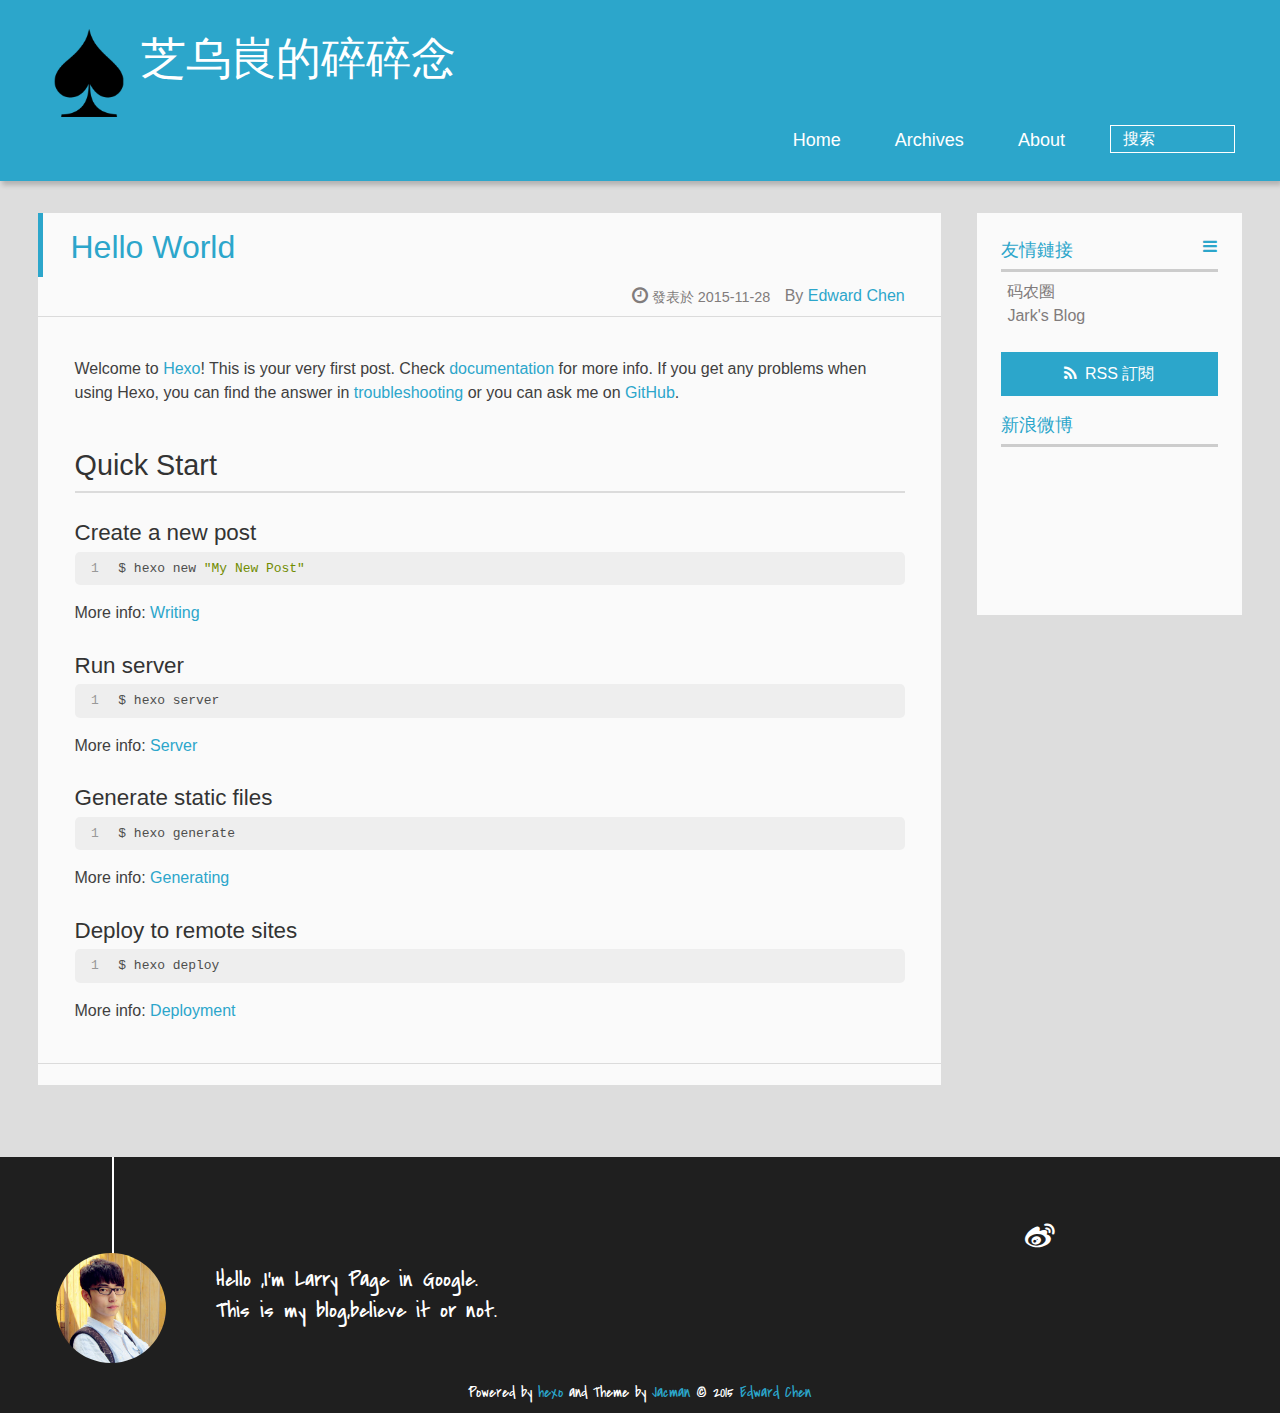
==== index.html @ 327e7e18 "Site updated: 2015-11-28 17:40:04" ====
<!DOCTYPE HTML>
<html >
<head>
  <meta charset="UTF-8">
  
    <title>芝乌峎的碎碎念</title>
    <meta name="viewport" content="width=device-width, initial-scale=1,user-scalable=no">
    
    <meta name="author" content="Edward Chen">
    

    
    <meta name="description">
<meta property="og:type" content="website">
<meta property="og:title" content="芝乌峎的碎碎念">
<meta property="og:url" content="http://yoyokko.com/index.html">
<meta property="og:site_name" content="芝乌峎的碎碎念">
<meta property="og:description">
<meta name="twitter:card" content="summary">
<meta name="twitter:title" content="芝乌峎的碎碎念">
<meta name="twitter:description">

    
    <link rel="alternative" href="/atom.xml" title="芝乌峎的碎碎念" type="application/atom+xml">
    
    
    <link rel="icon" href="/img/favicon.ico">
    
    
    <link rel="apple-touch-icon" href="/img/jacman.jpg">
    <link rel="apple-touch-icon-precomposed" href="/img/jacman.jpg">
    
    <link rel="stylesheet" href="/css/style.css" type="text/css">
</head>

  <body>
    <header>
      
<div>
		
			<div id="imglogo">
				<a href="/"><img src="/img/logo.png" alt="芝乌峎的碎碎念" title="芝乌峎的碎碎念"/></a>
			</div>
			
			<div id="textlogo">
				<h1 class="site-name"><a href="/" title="芝乌峎的碎碎念">芝乌峎的碎碎念</a></h1>
				<h2 class="blog-motto"></h2>
			</div>
			<div class="navbar"><a class="navbutton navmobile" href="#" title="菜單">
			</a></div>
			<nav class="animated">
				<ul>
					<ul>
					 
						<li><a href="/">Home</a></li>
					
						<li><a href="/archives">Archives</a></li>
					
						<li><a href="/about">About</a></li>
					
					<li>
 					
					<form class="search" action="//google.com/search" method="get" accept-charset="utf-8">
						<label>Search</label>
						<input type="search" id="search" name="q" autocomplete="off" maxlength="20" placeholder="搜索" />
						<input type="hidden" name="q" value="site:yoyokko.com">
					</form>
					
					</li>
				</ul>
			</nav>			
</div>
    </header>
    <div id="container">
      <div id="main">

   
    
    <article class="post-expand post" itemprop="articleBody"> 
        <header class="article-info clearfix">
  <h1 itemprop="name">
    
      <a href="/2015/11/28/hello-world/" title="Hello World" itemprop="url">Hello World</a>
  </h1>
  <p class="article-author">By
       
		<a href="/about" title="Edward Chen" target="_blank" itemprop="author">Edward Chen</a>
		
  <p class="article-time">
    <time datetime="2015-11-28T09:28:46.000Z" itemprop="datePublished"> 發表於 2015-11-28</time>
    
  </p>
</header>
    <div class="article-content">
        
        <p>Welcome to <a href="http://hexo.io/" target="_blank" rel="external">Hexo</a>! This is your very first post. Check <a href="http://hexo.io/docs/" target="_blank" rel="external">documentation</a> for more info. If you get any problems when using Hexo, you can find the answer in <a href="http://hexo.io/docs/troubleshooting.html" target="_blank" rel="external">troubleshooting</a> or you can ask me on <a href="https://github.com/hexojs/hexo/issues" target="_blank" rel="external">GitHub</a>.</p>
<h2 id="Quick_Start">Quick Start</h2><h3 id="Create_a_new_post">Create a new post</h3><figure class="highlight bash"><table><tr><td class="gutter"><pre><span class="line">1</span><br></pre></td><td class="code"><pre><span class="line">$ hexo new <span class="string">"My New Post"</span></span><br></pre></td></tr></table></figure>
<p>More info: <a href="http://hexo.io/docs/writing.html" target="_blank" rel="external">Writing</a></p>
<h3 id="Run_server">Run server</h3><figure class="highlight bash"><table><tr><td class="gutter"><pre><span class="line">1</span><br></pre></td><td class="code"><pre><span class="line">$ hexo server</span><br></pre></td></tr></table></figure>
<p>More info: <a href="http://hexo.io/docs/server.html" target="_blank" rel="external">Server</a></p>
<h3 id="Generate_static_files">Generate static files</h3><figure class="highlight bash"><table><tr><td class="gutter"><pre><span class="line">1</span><br></pre></td><td class="code"><pre><span class="line">$ hexo generate</span><br></pre></td></tr></table></figure>
<p>More info: <a href="http://hexo.io/docs/generating.html" target="_blank" rel="external">Generating</a></p>
<h3 id="Deploy_to_remote_sites">Deploy to remote sites</h3><figure class="highlight bash"><table><tr><td class="gutter"><pre><span class="line">1</span><br></pre></td><td class="code"><pre><span class="line">$ hexo deploy</span><br></pre></td></tr></table></figure>
<p>More info: <a href="http://hexo.io/docs/deployment.html" target="_blank" rel="external">Deployment</a></p>

        
        
        <p class="article-more-link">
          
       </p>
    </div>
    <footer class="article-footer clearfix">
<div class="article-catetags">


</div>




<div class="comments-count">
	
</div>

</footer>


    </article>







</div>
      <div class="openaside"><a class="navbutton" href="#" title="顯示側邊欄"></a></div>

<div id="asidepart">
<div class="closeaside"><a class="closebutton" href="#" title="隱藏側邊欄"></a></div>
<aside class="clearfix">

  


  

  

  <div class="linkslist">
  <p class="asidetitle">友情鏈接</p>
    <ul>
        
          <li>
            
            	<a href="https://coderq.com" target="_blank" title="一个面向程序员交流分享的新一代社区">码农圈</a>
            
          </li>
        
          <li>
            
            	<a href="http://wuchong.me" target="_blank" title="Jark&#39;s Blog">Jark&#39;s Blog</a>
            
          </li>
        
    </ul>
</div>

  


  <div class="rsspart">
	<a href="/atom.xml" target="_blank" title="rss">RSS 訂閱</a>
</div>

  <div class="weiboshow">
  <p class="asidetitle">新浪微博</p>
    <iframe width="100%" height="119" class="share_self"  frameborder="0" scrolling="no" src="http://widget.weibo.com/weiboshow/index.php?language=&width=0&height=119&fansRow=2&ptype=1&speed=0&skin=9&isTitle=1&noborder=1&isWeibo=0&isFans=0&uid=null&verifier=b3593ceb&dpc=1"></iframe>
</div>


</aside>
</div>
    </div>
    <footer><div id="footer" >
	
	<div class="line">
		<span></span>
		<div class="author"></div>
	</div>
	
	
	<section class="info">
		<p> Hello ,I&#39;m Larry Page in Google. <br/>
			This is my blog,believe it or not.</p>
	</section>
	 
	<div class="social-font" class="clearfix">
		
		<a href="http://weibo.com/2176287895" target="_blank" class="icon-weibo" title="微博"></a>
		
		
		
		
		
		
		
		
		
		
	</div>
			
		

		<p class="copyright">
		Powered by <a href="http://hexo.io" target="_blank" title="hexo">hexo</a> and Theme by <a href="https://github.com/wuchong/jacman" target="_blank" title="Jacman">Jacman</a> © 2015 
		
		<a href="/about" target="_blank" title="Edward Chen">Edward Chen</a>
		
		
		</p>
</div>
</footer>
    <script src="/js/jquery-2.0.3.min.js"></script>
<script src="/js/jquery.imagesloaded.min.js"></script>
<script src="/js/gallery.js"></script>
<script src="/js/jquery.qrcode-0.12.0.min.js"></script>

<script type="text/javascript">
$(document).ready(function(){ 
  $('.navbar').click(function(){
    $('header nav').toggleClass('shownav');
  });
  var myWidth = 0;
  function getSize(){
    if( typeof( window.innerWidth ) == 'number' ) {
      myWidth = window.innerWidth;
    } else if( document.documentElement && document.documentElement.clientWidth) {
      myWidth = document.documentElement.clientWidth;
    };
  };
  var m = $('#main'),
      a = $('#asidepart'),
      c = $('.closeaside'),
      o = $('.openaside');
  c.click(function(){
    a.addClass('fadeOut').css('display', 'none');
    o.css('display', 'block').addClass('fadeIn');
    m.addClass('moveMain');
  });
  o.click(function(){
    o.css('display', 'none').removeClass('beforeFadeIn');
    a.css('display', 'block').removeClass('fadeOut').addClass('fadeIn');      
    m.removeClass('moveMain');
  });
  $(window).scroll(function(){
    o.css("top",Math.max(80,260-$(this).scrollTop()));
  });
  
  $(window).resize(function(){
    getSize(); 
    if (myWidth >= 1024) {
      $('header nav').removeClass('shownav');
    }else{
      m.removeClass('moveMain');
      a.css('display', 'block').removeClass('fadeOut');
      o.css('display', 'none');
        
    }
  });
});
</script>










<link rel="stylesheet" href="/fancybox/jquery.fancybox.css" media="screen" type="text/css">
<script src="/fancybox/jquery.fancybox.pack.js"></script>
<script type="text/javascript">
$(document).ready(function(){ 
  $('.article-content').each(function(i){
    $(this).find('img').each(function(){
      if ($(this).parent().hasClass('fancybox')) return;
      var alt = this.alt;
      if (alt) $(this).after('<span class="caption">' + alt + '</span>');
      $(this).wrap('<a href="' + this.src + '" title="' + alt + '" class="fancybox"></a>');
    });
    $(this).find('.fancybox').each(function(){
      $(this).attr('rel', 'article' + i);
    });
  });
  if($.fancybox){
    $('.fancybox').fancybox();
  }
}); 
</script>



<!-- Analytics Begin -->



<script type="text/javascript">
var _bdhmProtocol = (("https:" == document.location.protocol) ? " https://" : " http://");
document.write(unescape("%3Cscript src='" + _bdhmProtocol + "hm.baidu.com/h.js%3Fe6d1f421bbc9962127a50488f9ed37d1' type='text/javascript'%3E%3C/script%3E"));
</script>



<!-- Analytics End -->

<!-- Totop Begin -->

	<div id="totop">
	<a title="返回頂部"><img src="/img/scrollup.png"/></a>
	</div>
	<script src="/js/totop.js"></script>

<!-- Totop End -->

<!-- MathJax Begin -->
<!-- mathjax config similar to math.stackexchange -->


<!-- MathJax End -->

<!-- Tiny_search Begin -->

<!-- Tiny_search End -->

  </body>
 </html>
---- css/style.css ----
html,
body,
div,
span,
applet,
object,
iframe,
h1,
h2,
h3,
h4,
h5,
h6,
p,
blockquote,
pre,
a,
abbr,
acronym,
address,
big,
cite,
code,
del,
dfn,
em,
img,
ins,
kbd,
q,
s,
samp,
small,
strike,
strong,
sub,
sup,
tt,
var,
dl,
dt,
dd,
ol,
ul,
li,
fieldset,
form,
label,
legend,
table,
caption,
tbody,
tfoot,
thead,
tr,
th,
td {
  margin: 0;
  padding: 0;
  border: 0;
  outline: 0;
  font-weight: inherit;
  font-style: inherit;
  font-family: inherit;
  font-size: 100%;
  vertical-align: baseline;
}
body {
  line-height: 1;
  color: #000;
  background: #fff;
}
ol,
ul {
  list-style: none;
}
table {
  border-collapse: separate;
  border-spacing: 0;
  vertical-align: middle;
}
caption,
th,
td {
  text-align: left;
  font-weight: normal;
  vertical-align: middle;
}
a img {
  border: none;
}
/* custom Font*/
@font-face {
  font-family: "covered_by_your_graceregular";
  font-weight: normal;
  font-style: normal;
  src: url("../font/coveredbyyourgrace-webfont.eot");
  src: url("../font/coveredbyyourgrace-webfont.eot?#iefix") format('embedded-opentype'), url("../font/coveredbyyourgrace-webfont.svg#covered_by_your_graceregular") format('svg'), url("../font/coveredbyyourgrace-webfont.woff") format('woff'), url("../font/coveredbyyourgrace-webfont.ttf") format('truetype');
}
/* icon Font */
@font-face {
  font-family: "FontAwesome";
  font-style: normal;
  font-weight: normal;
  src: url("../font/fontawesome-webfont.eot?v=#4.0.3");
  src: url("../font/fontawesome-webfont.eot?#iefix&v=#4.0.3") format("embedded-opentype"), url("../font/fontawesome-webfont.woff?v=#4.0.3") format("woff"), url("../font/fontawesome-webfont.ttf?v=#4.0.3") format("truetype"), url("../font/fontawesome-webfont.svg#fontawesomeregular?v=#4.0.3") format("svg");
}
@font-face {
  font-family: "fontdiao";
  font-weight: normal;
  font-style: normal;
  src: url("../font/fontdiao.eot");
  src: url("../font/fontdiao.eot?#iefix") format('embedded-opentype'), url("../font/fontdiao.svg#fontdiao") format('svg'), url("../font/fontdiao.woff") format('woff'), url("../font/fontdiao.ttf") format('truetype');
}
/* Public style */
* {
  -webkit-margin-before: 0;
  -webkit-margin-after: 0;
}
body {
  background: #ddd;
  font-family: "Helvetica Neue", "Helvetica", "Microsoft YaHei", "WenQuanYi Micro Hei", Arial, sans-serif;
  font-size: 100%;
  color: #817c7c;
  line-height: 1.5;
  min-height: 100vh;
  display: -webkit-flex;
  display: -webkit-box;
  display: -moz-box;
  display: -webkit-flex;
  display: -ms-flexbox;
  display: box;
  display: flex;
  -webkit-flex-direction: column;
  -webkit-box-orient: vertical;
  -moz-box-orient: vertical;
  -o-box-orient: vertical;
  -webkit-flex-direction: column;
  -ms-flex-direction: column;
  flex-direction: column;
}
iframe {
  margin-top: 10px;
}
small {
  font-size: 80%;
}
sub,
sup {
  font-size: 75%;
  line-height: 0;
  position: relative;
  vertical-align: baseline;
}
sup {
  top: -0.5em;
  padding-left: 0.3em;
}
sub {
  bottom: -0.25em;
}
a {
  text-decoration: none;
  color: #817c7c;
}
a:hover,
a:focus {
  outline: 0;
  text-decoration: none;
  -webkit-transition: color 0.25s, background 0.5s;
  -moz-transition: color 0.25s, background 0.5s;
  -o-transition: color 0.25s, background 0.5s;
  -ms-transition: color 0.25s, background 0.5s;
  transition: color 0.25s, background 0.5s;
}
a:hover:before {
  -webkit-transition: color 0.25s, background 0.5s;
  -moz-transition: color 0.25s, background 0.5s;
  -o-transition: color 0.25s, background 0.5s;
  -ms-transition: color 0.25s, background 0.5s;
  transition: color 0.25s, background 0.5s;
}
input:focus {
  outline: none;
}
input,
button {
  margin: 0;
  padding: 0;
}
input::-moz-focus-inner,
button::-moz-focus-inner {
  border: 0;
  padding: 0;
}
h1 {
  font-size: 1.5em;
}
.fa {
  display: inline-block;
  font-family: FontAwesome;
  font-style: normal;
  font-weight: normal;
  line-height: 1;
  -webkit-font-smoothing: antialiased;
  -moz-osx-font-smoothing: grayscale;
}
.clearfix {
  zoom: 1;
}
.clearfix:before,
.clearfix:after {
  content: "";
  display: table;
}
.clearfix:after {
  clear: both;
}
::-webkit-input-placeholder {
  color: #fff;
  padding: 2px 0 0 4px;
}
::-moz-placeholder {
  color: #fff;
  padding: 2px 0 0 4px;
}
:-ms-input-placeholder {
  color: #fff;
  padding: 2px 0 0 4px;
}
::-webkit-input-placeholder::before {
  font-family: "FontAwesome";
  -webkit-font-smoothing: antialiased;
  -moz-osx-font-smoothing: grayscale;
  content: "\f002";
  padding-right: 4px;
}
::-moz-placeholder:before {
  font-family: "FontAwesome";
  -webkit-font-smoothing: antialiased;
  -moz-osx-font-smoothing: grayscale;
  content: "\f002";
  padding-right: 4px;
}
:-ms-input-placeholder::before {
  font-family: "FontAwesome";
  -webkit-font-smoothing: antialiased;
  -moz-osx-font-smoothing: grayscale;
  content: "\f002";
  padding-right: 4px;
}
input[type="search"]::-webkit-search-cancel-button,
input[type="search"]::-webkit-search-decoration {
  -webkit-appearance: none;
}
::-webkit-search-cancel-button:after {
  font-family: "FontAwesome";
  -webkit-font-smoothing: antialiased;
  -moz-osx-font-smoothing: grayscale;
  content: '\f00d';
  color: #fff;
  padding-right: 4px;
}
/* css3 animate */
.animated {
  -webkit-animation-fill-mode: both;
  -moz-animation-fill-mode: both;
  -o-animation-fill-mode: both;
  -ms-animation-fill-mode: both;
  animation-fill-mode: both;
  -webkit-animation-duration: 1s;
  -moz-animation-duration: 1s;
  -o-animation-duration: 1s;
  -ms-animation-duration: 1s;
  animation-duration: 1s;
}
@-webkit-keyframes fadeIn {
  0% {
    opacity: 0;
    -ms-filter: "progid:DXImageTransform.Microsoft.Alpha(Opacity=0)";
    filter: alpha(opacity=0);
  }
  100% {
    opacity: 1;
    -ms-filter: none;
    filter: none;
  }
}
.fadeIn {
  -webkit-animation-name: fadeIn;
  -moz-animation-name: fadeIn;
  -o-animation-name: fadeIn;
  -ms-animation-name: fadeIn;
  animation-name: fadeIn;
}
.fadeOut {
  -webkit-animation-name: fadeOut;
  -moz-animation-name: fadeOut;
  -o-animation-name: fadeOut;
  -ms-animation-name: fadeOut;
  animation-name: fadeOut;
}
@-moz-keyframes fadeInDown {
  0% {
    opacity: 0;
    -ms-filter: "progid:DXImageTransform.Microsoft.Alpha(Opacity=0)";
    filter: alpha(opacity=0);
    -webkit-transform: translateY(-20px);
    -moz-transform: translateY(-20px);
    -o-transform: translateY(-20px);
    -ms-transform: translateY(-20px);
    transform: translateY(-20px);
  }
  100% {
    opacity: 1;
    -ms-filter: none;
    filter: none;
    -webkit-transform: translateY(0);
    -moz-transform: translateY(0);
    -o-transform: translateY(0);
    -ms-transform: translateY(0);
    transform: translateY(0);
  }
}
@-webkit-keyframes fadeInDown {
  0% {
    opacity: 0;
    -ms-filter: "progid:DXImageTransform.Microsoft.Alpha(Opacity=0)";
    filter: alpha(opacity=0);
    -webkit-transform: translateY(-20px);
    -moz-transform: translateY(-20px);
    -o-transform: translateY(-20px);
    -ms-transform: translateY(-20px);
    transform: translateY(-20px);
  }
  100% {
    opacity: 1;
    -ms-filter: none;
    filter: none;
    -webkit-transform: translateY(0);
    -moz-transform: translateY(0);
    -o-transform: translateY(0);
    -ms-transform: translateY(0);
    transform: translateY(0);
  }
}
@-o-keyframes fadeInDown {
  0% {
    opacity: 0;
    -ms-filter: "progid:DXImageTransform.Microsoft.Alpha(Opacity=0)";
    filter: alpha(opacity=0);
    -webkit-transform: translateY(-20px);
    -moz-transform: translateY(-20px);
    -o-transform: translateY(-20px);
    -ms-transform: translateY(-20px);
    transform: translateY(-20px);
  }
  100% {
    opacity: 1;
    -ms-filter: none;
    filter: none;
    -webkit-transform: translateY(0);
    -moz-transform: translateY(0);
    -o-transform: translateY(0);
    -ms-transform: translateY(0);
    transform: translateY(0);
  }
}
@keyframes fadeInDown {
  0% {
    opacity: 0;
    -ms-filter: "progid:DXImageTransform.Microsoft.Alpha(Opacity=0)";
    filter: alpha(opacity=0);
    -webkit-transform: translateY(-20px);
    -moz-transform: translateY(-20px);
    -o-transform: translateY(-20px);
    -ms-transform: translateY(-20px);
    transform: translateY(-20px);
  }
  100% {
    opacity: 1;
    -ms-filter: none;
    filter: none;
    -webkit-transform: translateY(0);
    -moz-transform: translateY(0);
    -o-transform: translateY(0);
    -ms-transform: translateY(0);
    transform: translateY(0);
  }
}
body >header {
  width: 100%;
  -webkit-box-shadow: 2px 4px 5px rgba(3,3,3,0.2);
  box-shadow: 2px 4px 5px rgba(3,3,3,0.2);
  background: url("../") center #2ca6cb;
  color: #fff;
  padding: 1em 0 0.8em;
}
@media only screen and (min-width: 1024px) {
  body >header {
    padding: 1.8em 0 1.5em;
  }
}
body >header >div {
  width: 95%;
  margin: 0 auto;
  position: relative;
  overflow: hidden;
}
@media only screen and (min-width: 1024px) {
  body >header >div {
    width: 93%;
  }
}
body >header a {
  display: block;
  color: #fff;
}
#imglogo {
  float: left;
  width: 4em;
  height: 4em;
}
@media only screen and (min-width: 768px) {
  #imglogo {
    width: 5em;
  }
}
@media only screen and (min-width: 1024px) {
  #imglogo {
    width: 5.5em;
  }
}
#imglogo img {
  width: 4em;
}
@media only screen and (min-width: 768px) {
  #imglogo img {
    width: 5em;
  }
}
@media only screen and (min-width: 1024px) {
  #imglogo img {
    width: 5.5em;
  }
}
#textlogo {
  float: left;
  width: 75%;
  margin-left: 0.5em;
}
#textlogo h1.site-name {
  width: 86%;
  font-family: "covered_by_your_graceregular";
  font-size: 200%;
  line-height: 1.5;
  -webkit-font-smoothing: antialiased;
  -moz-osx-font-smoothing: grayscale;
}
@media only screen and (min-width: 768px) {
  #textlogo h1.site-name {
    font-size: 240%;
  }
}
@media only screen and (min-width: 1024px) {
  #textlogo h1.site-name {
    font-size: 280%;
  }
}
#textlogo h2.blog-motto {
  font-size: 0.7em;
  font-weight: normal;
}
@media only screen and (min-width: 768px) {
  #textlogo h2.blog-motto {
    font-size: 100%;
  }
}
@media only screen and (min-width: 1024px) {
  #textlogo h2.blog-motto {
    font-size: 110%;
  }
}
.navbar {
  position: absolute;
  width: 2em;
  right: 0em;
  top: 1em;
  padding: 0.5em;
}
@media only screen and (min-width: 1024px) {
  .navbar {
    display: none;
  }
}
.navbutton::before {
  font-family: "FontAwesome";
  -webkit-font-smoothing: antialiased;
  -moz-osx-font-smoothing: grayscale;
  content: "\f0c9";
}
.navmobile::before {
  padding-left: 1em;
}
header nav {
  float: left;
  width: 100%;
  font-size: 112.5%;
  padding-top: 0.5em;
  max-height: 0.01em;
  -webkit-transition: max-height 1s ease-out;
  -moz-transition: max-height 1s ease-out;
  -o-transition: max-height 1s ease-out;
  -ms-transition: max-height 1s ease-out;
  transition: max-height 1s ease-out;
}
@media only screen and (min-width: 568px) {
  header nav {
    width: 50%;
  }
}
@media only screen and (min-width: 1024px) {
  header nav {
    float: right;
    width: auto;
    margin-top: 1em;
    max-height: none;
  }
}
@media only screen and (min-width: 1024px) {
  header nav ul {
    float: right;
  }
}
@media only screen and (min-width: 1024px) {
  header nav ul li {
    float: left;
  }
}
header nav ul li a {
  padding: 0.2em 0 0.2em 1em;
}
@media only screen and (min-width: 1024px) {
  header nav ul li a {
    padding: 0.2em 1.5em;
  }
}
header nav ul li a:hover {
  background: #1b7f9e;
  color: #e9cd4c;
}
.shownav {
  max-height: 40em;
}
.search {
  padding: 0.1em 0 0 1em;
}
.search input {
  -webkit-appearance: textfield;
  font-size: 0.87em;
  line-height: 1.7;
  border: 1px solid #fff;
  color: #fff;
  background: transparent;
  width: 80%;
  padding-left: 0.5em;
}
@media only screen and (min-width: 1024px) {
  .search input {
    width: 8em;
    -webkit-transition: 0.5s width;
    -moz-transition: 0.5s width;
    -o-transition: 0.5s width;
    -ms-transition: 0.5s width;
    transition: 0.5s width;
  }
  .search input:focus {
    width: 15em;
  }
}
.search label {
  display: none;
}
/* index layout */
#container {
  -webkit-flex: 1;
  -webkit-box-flex: 1;
  -moz-box-flex: 1;
  -o-box-flex: 1;
  box-flex: 1;
  -webkit-flex: 1;
  -ms-flex: 1;
  flex: 1;
  width: 95%;
  margin: 0 auto;
  overflow: hidden;
}
@media only screen and (min-width: 768px) {
  #container {
    width: 96%;
  }
}
@media only screen and (min-width: 1024px) {
  #container {
    width: 94%;
  }
}
@media only screen and (min-width: 1560px) {
  #container {
    width: 82%;
  }
}
#main {
  margin: 1em 0 0;
  line-height: 1.8;
}
@media only screen and (min-width: 1024px) {
  #main {
    margin: 2em 0 0;
    width: 75%;
    float: left;
    -webkit-transition: margin 0.5s ease-out;
    -moz-transition: margin 0.5s ease-out;
    -o-transition: margin 0.5s ease-out;
    -ms-transition: margin 0.5s ease-out;
    transition: margin 0.5s ease-out;
  }
}
#main section.post {
  background: #fafafa;
  margin-bottom: 0.125em;
}
#main section.post a {
  display: block;
  border-left: 0.5em solid #ccc;
  -webkit-transition: border-left 0.45s;
  -moz-transition: border-left 0.45s;
  -o-transition: border-left 0.45s;
  -ms-transition: border-left 0.45s;
  transition: border-left 0.45s;
  padding: 0.5em;
}
@media only screen and (min-width: 768px) {
  #main section.post a {
    padding: 1em;
  }
}
#main section.post a:hover {
  border-left: 0.5em solid #2ca6cb;
}
#main section.post a h1 {
  color: #2ca6cb;
  line-height: 2;
}
#main section.post a p {
  color: #817c7c;
}
#main section.post a time {
  color: #817c7c;
  display: block;
  margin: 0.5em 0;
  font-size: 0.9em;
}
#main article.post-expand {
  background: #fafafa;
  margin-bottom: 3.5em;
}
#main article.post-expand .img-logo {
  max-width: 180px;
  max-height: 96px;
  display: block !important;
  margin-right: 0.7em;
  margin-left: 0.7em;
  padding: 0;
  float: right;
  clear: right;
}
#main article.post-expand .img-topic {
  max-width: 300px;
  max-height: 1800px;
  display: block !important;
  margin-left: 0.7em;
  margin-right: 0.7em;
  padding: 0;
  float: right;
  clear: right;
}
#main article.post-expand .article-more-link a {
  display: inline-block;
  line-height: 1em;
  padding: 6px 15px;
  -webkit-border-radius: 15px;
  border-radius: 15px;
  background: #ddd;
  color: #817c7c;
  text-decoration: none;
}
#main article.post-expand .article-more-link a:hover {
  background: #2ca6cb;
  color: #fff;
  text-decoration: none;
}
#archive-page section.post a {
  font-size: 0.9em;
  padding: 0.5em !important;
}
@media only screen and (min-width: 768px) {
  #archive-page section.post a time {
    padding-left: 1em;
  }
}
.moveMain {
  margin-left: 10% !important;
}
.unexpand .prev {
  border-left: 0.5em solid #ccc;
}
.unexpand .prev:hover {
  border-left: 0.5em solid #2ca6cb;
}
#page-nav {
  background: #fafafa;
  text-align: center;
  overflow: hidden;
}
#page-nav a {
  display: inline-block;
  padding: 0.5em 1em;
}
#page-nav a {
  color: #2ca6cb;
}
#page-nav a:hover {
  background: #ccc;
  color: #2ca6cb;
}
#page-nav .prev {
  float: left;
  -webkit-transition: border-left 0.5s;
  -moz-transition: border-left 0.5s;
  -o-transition: border-left 0.5s;
  -ms-transition: border-left 0.5s;
  transition: border-left 0.5s;
}
#page-nav .prev span:before {
  font-family: "FontAwesome";
  -webkit-font-smoothing: antialiased;
  -moz-osx-font-smoothing: grayscale;
  content: "\f053";
  padding-right: 0.5em;
}
#page-nav .next {
  float: right;
}
#page-nav .next span:before {
  font-family: "FontAwesome";
  -webkit-font-smoothing: antialiased;
  -moz-osx-font-smoothing: grayscale;
  content: "\f054";
  padding-left: 0.5em;
}
#page-nav .page-number {
  display: none;
  padding: 0.5em 1em;
}
@media only screen and (min-width: 768px) {
  #page-nav .page-number {
    display: inline-block;
  }
}
#page-nav .current {
  color: #b8b8b8;
  font-weight: bold;
}
#page-nav .space {
  color: #2ca6cb;
}
/* page layout */
@media only screen and (min-width: 1024px) {
  .page {
    margin-left: 10% !important;
  }
}
/* archive layout */
.category-icon:before,
.tag-icon:before,
.archive-icon:before {
  font-family: "FontAwesome";
  -webkit-font-smoothing: antialiased;
  -moz-osx-font-smoothing: grayscale;
  color: #ccc;
  font-size: 100%;
  padding-right: 0.3em;
}
.category-icon:before {
  content: "\f07b";
}
.tag-icon:before {
  content: "\f02c";
}
.archive-icon:before {
  content: "\f187";
}
.archive-title {
  margin: 1em 0;
  padding: 2em;
  background: #fafafa;
  border-left: 0.5em solid #ccc;
}
@media only screen and (min-width: 1024px) {
  .archive-title {
    margin: 2em 0;
    width: 18.5%;
    padding-left: 0.5%;
    float: left;
  }
}
.archive-title h2 {
  width: 90%;
  color: #2ca6cb;
  font-size: 120%;
}
.archive-title a {
  color: #2ca6cb;
  -webkit-transition: color 0.5s;
  -moz-transition: color 0.5s;
  -o-transition: color 0.5s;
  -ms-transition: color 0.5s;
  transition: color 0.5s;
}
.archive-title a:hover {
  color: #2ca6cb;
  -webkit-transition: color 0.5s;
  -moz-transition: color 0.5s;
  -o-transition: color 0.5s;
  -ms-transition: color 0.5s;
  transition: color 0.5s;
}
.current {
  color: #ea6753 !important;
}
@media only screen and (min-width: 768px) {
  .archive-part {
    min-height: 200px;
  }
}
@media only screen and (min-width: 1024px) {
  .archive-part {
    float: right;
    margin-left: 2% !important;
  }
}
.archive-part section.post {
  width: 100%;
}
.archive-part section.post time {
  font-size: 1.1em !important;
  float: left;
}
@media only screen and (max-width: 568px) {
  .archive-part section.post time {
    width: 100%;
  }
}
@media only screen and (min-width: 568px) {
  .archive-part section.post time {
    width: 20%;
  }
}
@media only screen and (min-width: 768px) {
  .archive-nav {
    width: 100%;
    float: left;
    margin-top: 1em;
  }
}
/* tags&categories layout */
.all-list-box {
  min-height: 400px;
}
.post,
.page,
.link,
.photo {
  background: #fafafa;
}
.post a,
.page a,
.link a,
.photo a {
  color: #2ca6cb;
}
.post a:hover,
.page a:hover,
.link a:hover,
.photo a:hover {
  color: #ea6753;
}
@media only screen and (min-width: 768px) {
  article header.article-info {
    border-bottom: 1px solid #dbdbdb;
  }
}
article header.article-info >h1 {
  padding: 0.2em 3%;
  font-size: 170%;
  line-height: 1.5;
  word-wrap: break-word;
  word-break: normal;
  -webkit-font-smoothing: antialiased;
  -moz-osx-font-smoothing: grayscale;
  border-left: 5px solid #2ca6cb;
}
@media only screen and (min-width: 1024px) {
  article header.article-info >h1 {
    font-size: 200%;
    padding-top: 0.3em;
  }
}
article header.article-info >p.article-author {
  padding: 0.3em 4% 0.3em 0;
  text-align: right;
  border-bottom: 1px solid #dbdbdb;
}
@media only screen and (min-width: 768px) {
  article header.article-info >p.article-author {
    float: right;
    border-bottom: none;
  }
}
article header.article-info >p.article-time {
  padding-top: 0.5em;
  font-size: 0.8em;
  text-align: center;
  margin-bottom: -2.7em;
}
@media only screen and (min-width: 768px) {
  article header.article-info >p.article-time {
    float: right;
    margin-right: 1em;
    padding-top: 0.1em;
    font-size: 0.9em;
  }
}
article header.article-info >p.article-time:before {
  font-family: "FontAwesome";
  font-size: 130%;
  content: "\f017";
  -webkit-font-smoothing: antialiased;
  -moz-osx-font-smoothing: grayscale;
}
article .article-content {
  padding: 1.5em 4%;
  color: #413f3f;
  font-size: 100%;
}
article .article-content:before,
article .article-content:after {
  content: "";
  display: block;
  clear: both;
}
article .article-content .kb {
  padding: 0.1em 0.6em;
  border: 1px solid #ccc;
  background-color: code-color;
  color: #8f8f8f;
  -webkit-box-shadow: 0 1px 0 rgba(0,0,0,0.2), 0 0 0 2px #fff inset;
  box-shadow: 0 1px 0 rgba(0,0,0,0.2), 0 0 0 2px #fff inset;
  -webkit-border-radius: 3px;
  border-radius: 3px;
  display: inline-block;
  margin: 0 0.1em;
  text-shadow: 0 1px 0 #fff;
  line-height: 1.5;
  white-space: nowrap;
}
article .article-content h1,
article .article-content h2 {
  font-size: 180%;
  line-height: 1.2em;
  padding-bottom: 0.3em;
  margin-top: 1.5em;
  border-bottom: 2px solid #dbdbdb;
}
article .article-content h3 {
  font-size: 140%;
  line-height: 1em;
  margin-top: 1.3em;
}
article .article-content h4,
article .article-content h5,
article .article-content h6 {
  font-size: 140%;
}
article .article-content h1,
article .article-content h2,
article .article-content h3,
article .article-content h4,
article .article-content h5,
article .article-content h6 {
  color: #333;
  -webkit-font-smoothing: antialiased;
  -moz-osx-font-smoothing: grayscale;
}
article .article-content h1 >code,
article .article-content h2 >code,
article .article-content h3 >code,
article .article-content h4 >code,
article .article-content h5 >code,
article .article-content h6 >code {
  color: #a3a3a3;
}
article .article-content hr {
  border: 1px solid #dbdbdb;
}
article .article-content strong {
  font-weight: bold;
}
article .article-content em {
  font-style: italic;
}
article .article-content acronym,
article .article-content abbr {
  border-bottom: 1px dotted;
}
article .article-content blockquote {
  border-left: 0.2em solid #2ca6cb;
  margin: 0.65em 0 0.65em 1%;
  padding-left: 1%;
  line-height: 1.5;
  font-size: 100%;
  color: #808080;
}
article .article-content blockquote footer {
  background: #fafafa;
  padding: 0;
  margin: 0;
  font-size: 80%;
  line-height: 1em;
}
article .article-content blockquote cite {
  font-style: italic;
  padding-left: 0.5em;
}
article .article-content ul,
article .article-content ol {
  padding-left: 1.5em;
  font-size: 100%;
  padding-top: 0.7em;
}
@media only screen and (min-width: 768px) {
  article .article-content ul,
  article .article-content ol {
    padding-left: 1.5em;
  }
}
article .article-content ul li {
  list-style: disc;
  text-align: match-parent;
}
article .article-content ol li {
  list-style-type: decimal;
}
article .article-content dl dt {
  font-weight: blod;
}
article .article-content ul li>code,
article .article-content ol li>code,
article .article-content p code,
article .article-content strong code,
article .article-content em code,
article .article-content table th>code,
article .article-content table td>code {
  font-family: Monaco, Menlo, Consolas, Courier New, monospace;
  background: #eee;
  color: #d14;
  border: 1px solid #d6d6d6;
  padding: 0 5px;
  margin: 0 2px;
  font-size: 90%;
  white-space: nowrap;
  text-shadow: 0 1px #fff;
  -webkit-border-radius: 0.25em;
  -webkit-border-radius: 0.25em;
  border-radius: 0.25em;
}
article .article-content p {
  line-height: 1.5;
  margin-top: 0.7em;
}
@media only screen and (min-width: 1024px) {
  article .article-content p {
    margin-top: 1em;
  }
}
article .article-content img,
article .article-content video,
article .article-content figure img {
  max-width: 100%;
  height: auto;
  vertical-align: middle;
  padding-top: 0.5em;
}
@media only screen and (min-width: 1024px) {
  article .article-content img,
  article .article-content video,
  article .article-content figure img {
    padding-top: 0.7em;
  }
}
article .article-content .img-topic,
article .article-content .img-logo {
  display: none;
}
article .article-content .img-center {
  display: block;
  margin: auto;
}
article .article-content .img-shadow {
  -webkit-box-shadow: 0 0 2px 3px #ddd;
  box-shadow: 0 0 2px 3px #ddd;
}
article .article-content figcaption,
article .article-content .caption {
  display: block;
  margin-top: 0.3em;
  color: #808080;
  position: relative;
  font-size: 0.9em;
  padding-left: 1.3em;
}
article .article-content figcaption:before,
article .article-content .caption:before {
  content: '\f040';
  position: absolute;
  font: 0.9em "FontAwesome";
  position: absolute;
  left: 0;
  top: 0.3em;
}
article .article-content .video-container {
  position: relative;
  padding-top: 56%;
  height: 0;
  overflow: hidden;
}
article .article-content .video-container iframe,
article .article-content .video-container object,
article .article-content .video-container embed {
  position: absolute;
  top: 0;
  left: 0;
  width: 100%;
  height: 100%;
  margin-top: 0;
}
article .article-content table {
  max-width: 100%;
  border-collapse: collapse;
  border-spacing: 0;
  margin-top: 1em;
}
article .article-content table th {
  font-weight: bold;
  border-bottom: 2px solid #dbdbdb;
  padding: 0.5em;
  line-height: 1.3em;
}
article .article-content table td {
  border-bottom: 1px solid #dbdbdb;
  padding: 0.5em;
  line-height: 1.3em;
}
article .article-content .pullquote {
  text-align: left;
  width: 45%;
  margin: 0;
  border: none;
}
article .article-content .left {
  margin-left: 0.5em;
  margin-right: 1em;
  float: left;
}
article .article-content .right {
  margin-right: 0.5em;
  margin-left: 1em;
  float: right;
}
footer.article-footer {
  background: #fafafa;
  padding: 0 4%;
  margin: 0;
  border-top: 1px solid #dbdbdb;
}
.article-share {
  float: right;
  width: 100%;
}
@media only screen and (min-width: 568px) {
  .article-share {
    width: 60%;
  }
}
@media only screen and (min-width: 768px) {
  .article-share {
    width: 16.5em;
  }
}
.article-share .share-jiathis {
  padding: 0.5em 0;
  margin-top: 0.3em;
}
.share span {
  float: right;
  height: 3em;
  width: 1em;
  margin-right: 0.5em;
  position: relative;
  color: #d6d6d6;
}
.share span:before {
  font-family: "FontAwesome";
  content: "\f064";
  font-size: 1em;
  -webkit-font-smoothing: antialiased;
  -moz-osx-font-smoothing: grayscale;
  width: 1.5em;
  height: 1.5em;
  position: absolute;
  top: 50%;
  left: 50%;
  margin-top: -0.75em;
  margin-left: -0.75em;
}
.share a {
  float: right;
  width: 3em;
  height: 3em;
  display: block;
  position: relative;
}
.share a:before {
  font-size: 1.2em;
  font-family: "FontAwesome";
  text-align: center;
  color: #817c7c;
  -webkit-font-smoothing: antialiased;
  -moz-osx-font-smoothing: grayscale;
  width: 1.5em;
  height: 1.5em;
  position: absolute;
  top: 50%;
  left: 50%;
  margin-top: -0.75em;
  margin-left: -0.75em;
}
.share a:hover:before {
  color: #fff;
}
.article-share-twitter:before {
  content: "\f099";
}
.article-share-twitter:hover {
  background: #00aced;
  text-shadow: 0 1px #008abe;
}
.article-share-facebook:before {
  content: "\f09a";
}
.article-share-facebook:hover {
  background: #3b5998;
  text-shadow: 0 1px #2f477a;
}
.article-share-weibo:before {
  content: "\f18a";
}
.article-share-weibo:hover {
  background: #c64d3e;
  text-shadow: 0 1px #a13c2f;
}
.article-share-qrcode:before {
  font-family: "fontdiao" !important;
  content: "\f132";
}
.article-share-qrcode:hover {
  background: #49ae0f;
  text-shadow: 0 1px #3a8b0c;
}
.article-share-renren:before {
  content: "\f18b";
}
.article-share-renren:hover {
  background: #369;
  text-shadow: 0 1px #29527a;
}
.article-back-to-top:before {
  content: "\f062";
}
.article-back-to-top:hover {
  background: #762c54;
  text-shadow: 0 1px #5e2343;
}
.hoverqrcode {
  background: #fff;
  border: 3px solid #2ca6cb;
  -webkit-border-radius: 10px;
  border-radius: 10px;
  display: inline-block;
  position: absolute;
}
.overlay {
  display: none !important;
}
.comments-count {
  color: #d6d6d6;
  margin-top: 0.3em;
  padding: 0.5em 0;
  float: right;
}
.comments-count span:before {
  font-family: "FontAwesome";
  -webkit-font-smoothing: antialiased;
  -moz-osx-font-smoothing: grayscale;
  content: "\f075";
}
@media only screen and (max-width: 568px) {
  .comments-count {
    float: left;
  }
}
.comments-count-link {
  padding: 0.5em;
  margin: 0 0.3em;
}
.comments-count-link:hover {
  color: #fff !important;
  background: #2ca6cb;
}
.article-tags,
.article-categories {
  padding: 0.5em 0;
  float: left;
/**width 100%**/
}
@media only screen and (max-width: 568px) {
  .article-tags,
  .article-categories {
    margin-right: 1em !important;
  }
}
.article-tags {
  color: #d6d6d6;
}
@media only screen and (max-width: 568px) {
  .article-tags {
    margin-left: 0;
  }
}
.article-tags span {
  position: relative;
  float: left;
  width: 1em;
  height: 2em;
  margin-right: 0.5em;
}
.article-tags span:before {
  font-family: "FontAwesome";
  -webkit-font-smoothing: antialiased;
  -moz-osx-font-smoothing: grayscale;
  width: 1.2em;
  height: 1.2em;
  position: absolute;
  top: 50%;
  left: 50%;
  margin-top: -0.6em;
  margin-left: -0.6em;
  content: "\f02c";
}
.article-tags a {
  float: left;
  padding: 0 0.3em;
  margin: 0.3em;
  background: #e6e6e6;
}
.article-tags a:hover {
  color: #fff;
  background: #2ca6cb;
}
.article-categories {
  color: #d6d6d6;
  margin-top: 0.3em;
  margin-right: 3em;
}
.article-categories span:before {
  font-family: "FontAwesome";
  -webkit-font-smoothing: antialiased;
  -moz-osx-font-smoothing: grayscale;
  content: "\f07b";
}
.article-category-link {
  padding: 0.5em;
  margin: 0 0.3em;
}
.article-category-link:hover {
  color: #fff !important;
  background: #2ca6cb;
}
.article-nav {
  padding: 0 10%;
}
@media only screen and (min-width: 768px) {
  .article-nav {
    padding: 0 4%;
  }
}
.article-nav strong {
  font-size: 1em;
  font-weight: bold;
}
.article-nav a {
  display: block;
  overflow: hidden;
}
.article-nav .prev a:hover,
.article-nav .next a:hover {
  background: #2ca6cb;
  color: #fff;
}
.article-nav .prev {
  width: 100%;
  float: left;
}
.article-nav .prev strong {
  padding-left: 1.8em;
}
.article-nav .prev span:before {
  font-family: "FontAwesome";
  -webkit-font-smoothing: antialiased;
  -moz-osx-font-smoothing: grayscale;
  content: "\f053";
  padding-right: 0.5em;
}
@media only screen and (min-width: 768px) {
  .article-nav .prev {
    width: 45%;
    float: left;
  }
}
.article-nav .next {
  width: 100%;
  float: left;
  text-align: left;
}
.article-nav .next strong {
  padding-left: 1.5em;
}
.article-nav .next span:before {
  font-family: "FontAwesome";
  -webkit-font-smoothing: antialiased;
  -moz-osx-font-smoothing: grayscale;
  content: "\f054";
  padding-right: 0.5em;
}
@media only screen and (min-width: 768px) {
  .article-nav .next {
    width: 45%;
    float: right;
    text-align: right;
  }
  .article-nav .next strong {
    padding-right: 1.8em;
  }
  .article-nav .next span:before {
    content: none;
  }
  .article-nav .next span:after {
    font-family: "FontAwesome";
    -webkit-font-smoothing: antialiased;
    -moz-osx-font-smoothing: grayscale;
    content: "\f054";
    padding-left: 0.5em;
  }
}
section.comment {
  padding: 0 4%;
  margin: 1em 0;
}
.toc-article {
  background: #eee;
  margin: 1.6em 0 0 2em;
  padding: 1em;
  -webkit-border-radius: 4px;
  -webkit-border-radius: 4px;
  border-radius: 4px;
  border: 1px solid #ddd;
}
.toc-article strong {
  padding: 0.3em 0;
}
.toc-article ul li {
  list-style: disc;
  text-align: match-parent;
  margin: 0.5em 0;
}
.toc-article ol li {
  list-style-type: decimal;
  margin: 0.5em 0;
}
#toc {
  line-height: 1.3em;
  font-size: 0.8em;
  float: right;
}
#toc .toc {
  padding: 0;
}
#toc .toc li {
  list-style-type: none;
}
#toc .toc-child {
  padding-left: 1.5em;
  padding-top: 0;
}
#toc.toc-aside {
  display: none;
  width: 13%;
  position: fixed;
  right: 2%;
  top: 320px;
  overflow: hidden;
  line-height: 1.5em;
  font-size: 1em;
  color: #333;
  opacity: 0.6;
  -ms-filter: "progid:DXImageTransform.Microsoft.Alpha(Opacity=60)";
  filter: alpha(opacity=60);
  -webkit-transition: opacity 1s ease-out;
  -moz-transition: opacity 1s ease-out;
  -o-transition: opacity 1s ease-out;
  -ms-transition: opacity 1s ease-out;
  transition: opacity 1s ease-out;
}
#toc.toc-aside strong {
  padding: 0.3em 0;
  color: #817c7c;
}
#toc.toc-aside:hover {
  -webkit-transition: opacity 0.3s ease-out;
  -moz-transition: opacity 0.3s ease-out;
  -o-transition: opacity 0.3s ease-out;
  -ms-transition: opacity 0.3s ease-out;
  transition: opacity 0.3s ease-out;
  opacity: 1;
  -ms-filter: none;
  filter: none;
}
#toc.toc-aside a {
  -webkit-transition: color 1s ease-out;
  -moz-transition: color 1s ease-out;
  -o-transition: color 1s ease-out;
  -ms-transition: color 1s ease-out;
  transition: color 1s ease-out;
}
#toc.toc-aside a:hover {
  color: #2ca6cb;
  -webkit-transition: color 0.3s ease-out;
  -moz-transition: color 0.3s ease-out;
  -o-transition: color 0.3s ease-out;
  -ms-transition: color 0.3s ease-out;
  transition: color 0.3s ease-out;
}
.active {
  color: #2ca6cb !important;
}
.openaside {
  display: none;
  position: fixed;
  right: 7.5%;
  top: 260px;
}
.openaside a {
  display: block;
  color: #fff;
  border: 1px solid #fff;
  -webkit-border-radius: 5px;
  border-radius: 5px;
  background: #2ca6cb;
  padding: 0.2em 0.55em;
}
.openaside a::before {
  font-family: "FontAwesome";
  -webkit-font-smoothing: antialiased;
  -moz-osx-font-smoothing: grayscale;
  content: "\f0c9";
}
.closeaside {
  display: none;
}
.closeaside a {
  color: #2ca6cb;
}
.closeaside a:hover {
  color: #2ca6cb;
}
.closeaside a::before {
  font-family: "FontAwesome";
  -webkit-font-smoothing: antialiased;
  -moz-osx-font-smoothing: grayscale;
  content: "\f0c9";
}
@media only screen and (min-width: 1024px) {
  .closeaside {
    display: block;
    position: absolute;
    right: 25px;
    top: 22px;
  }
}
#asidepart {
  background: #fafafa;
  margin: 1em 0 0;
  padding: 0.5em 2% 1em;
}
@media only screen and (min-width: 1024px) {
  #asidepart {
    position: relative;
    float: left;
    width: 18%;
    margin: 2em 0 0 3%;
  }
}
.asidetitle {
  font-size: 1.1em;
  color: #2ca6cb;
  padding: 0 0 0.3125em 0;
  border-bottom: 0.1875em solid #ccc;
}
.asidetitle a {
  color: #2ca6cb;
}
.asidetitle a:hover {
  color: #2ca6cb;
  -webkit-transition: color 0.5s;
  -moz-transition: color 0.5s;
  -o-transition: color 0.5s;
  -ms-transition: color 0.5s;
  transition: color 0.5s;
}
@media only screen and (min-width: 768px) {
  .categorieslist {
    width: 45%;
    float: left;
    margin: 0 5% 0 0;
  }
}
@media only screen and (min-width: 1024px) {
  .categorieslist {
    width: 100%;
    float: none;
    margin: 1em 0 0;
  }
}
.categorieslist li {
  border-bottom: 1px solid #ccc;
}
.categorieslist li a {
  display: block;
  padding: 0.5em 5%;
}
.categorieslist li a:hover {
  color: #2ca6cb;
}
.tagslist {
  margin: 1em 0 0;
}
@media only screen and (min-width: 768px) {
  .tagslist {
    width: 45%;
    float: left;
    margin: 0 5% 0 0;
  }
}
@media only screen and (min-width: 1024px) {
  .tagslist {
    width: 100%;
    float: none;
    margin: 1em 0 0;
  }
}
.tagslist ul {
  padding: 0.5em 0;
}
.tagslist ul li {
  float: left;
}
.tagslist ul li a {
  display: block;
  margin: 0.3125em;
  padding: 0.125em 0.3125em;
  background: #dbdbdb;
}
.tagslist ul li a:hover {
  color: #2ca6cb;
  background: #e6e6e6;
}
.rsspart {
  background: #2ca6cb;
  width: 100%;
}
@media only screen and (min-width: 768px) {
  .rsspart {
    float: left;
    width: 45%;
    margin: 0 5% 0 0;
  }
}
@media only screen and (min-width: 1024px) {
  .rsspart {
    width: 100%;
    float: none;
    margin: 1em 0 0;
  }
}
.rsspart a {
  color: #fff;
  display: block;
  padding: 0.625em 0;
  text-align: center;
}
.rsspart a:hover {
  color: #2ca6cb;
  background: #fafafa;
}
.rsspart a::before {
  font-family: "FontAwesome";
  -webkit-font-smoothing: antialiased;
  -moz-osx-font-smoothing: grayscale;
  padding-right: 0.5em;
  content: "\f09e";
}
.archiveslist {
  padding-right: 1em;
}
@media only screen and (min-width: 1024px) {
  .archiveslist {
    width: 100%;
    float: none;
    margin: 1em 0 0;
  }
}
.archiveslist li {
  font-size: 0.8em;
  line-height: 2em;
}
.archiveslist li a {
  padding: 0.5em;
}
.archiveslist li a:hover {
  color: #2ca6cb;
  -webkit-transition: color 0.25s;
  -moz-transition: color 0.25s;
  -o-transition: color 0.25s;
  -ms-transition: color 0.25s;
  transition: color 0.25s;
}
.archiveslist .archive-list-count:before {
  content: "(";
}
.archiveslist .archive-list-count:after {
  content: ")";
}
.archive-list {
  padding: 0.5em 0;
}
.archive-float ul {
  padding: 0;
}
.archive-float li {
  float: left;
  margin: 0.3em;
}
@media only screen and (min-width: 1024px) {
  .archive-float li {
    float: none;
  }
}
@media only screen and (min-width: 768px) {
  .tagcloudlist {
    width: 45%;
    float: left;
    margin: 0 5% 0 0;
  }
}
@media only screen and (min-width: 1024px) {
  .tagcloudlist {
    width: 100%;
    float: none;
    margin: 1em 0 0;
  }
}
.tagcloudlist .tagcloudlist a {
  padding: 0.2em;
  display: block;
  float: left;
}
.tagcloudlist .tagcloudlist a:hover {
  color: #2ca6cb;
  -webkit-transition: color 0.25s;
  -moz-transition: color 0.25s;
  -o-transition: color 0.25s;
  -ms-transition: color 0.25s;
  transition: color 0.25s;
}
.linkslist {
  margin-top: 0.5em;
}
@media only screen and (min-width: 768px) {
  .linkslist {
    width: 45%;
    float: left;
    margin: 0 5% 0 0;
  }
}
@media only screen and (min-width: 1024px) {
  .linkslist {
    width: 100%;
    float: none;
    margin: 1em 0 0;
  }
}
.linkslist ul {
  padding: 0.5em 0;
}
.linkslist ul a {
  font-size: 1em;
  line-height: 1.5;
  display: block;
  padding: 0 3%;
}
.linkslist ul a:hover {
  color: #2ca6cb;
  -webkit-transition: color 0.25s;
  -moz-transition: color 0.25s;
  -o-transition: color 0.25s;
  -ms-transition: color 0.25s;
  transition: color 0.25s;
}
.weiboshow {
  margin-top: 0.5em;
}
@media only screen and (min-width: 768px) {
  .weiboshow {
    width: 45%;
    float: left;
    margin: 0 5% 0 0;
  }
}
@media only screen and (min-width: 1024px) {
  .weiboshow {
    width: 100%;
    float: none;
    margin: 1em 0 0;
  }
}
.weiboshow iframe {
  padding: 0.5em 0;
}
.doubanshow {
  margin-top: 0.5em;
}
@media only screen and (min-width: 768px) {
  .doubanshow {
    width: 45%;
    float: left;
    margin: 0 5% 0 0;
  }
}
@media only screen and (min-width: 1024px) {
  .doubanshow {
    width: 100%;
    float: none;
    margin: 1em 0 0;
  }
}
.doubanshow div {
  padding: 0.5em 0;
}
.github-card {
  margin-top: 1.5em;
}
@media only screen and (min-width: 768px) {
  .github-card {
    width: 45%;
    float: left;
    margin: 0 5% 0 0;
  }
}
@media only screen and (min-width: 1024px) {
  .github-card {
    width: 100%;
    float: none;
    margin: 1em 0 0;
  }
}
.github-card div {
  padding: 0.5em 0;
}
footer {
  margin-top: 1em;
  background: #1f1f1f;
  padding: 0 2% 0.5em;
}
#footer {
  width: 95%;
  margin: 0 auto;
  overflow: hidden;
  position: relative;
}
#footer .line {
  width: 100%;
  height: 14em;
  margin: 0 auto;
}
@media only screen and (min-width: 768px) {
  #footer .line {
    width: 10em;
    float: left;
    position: relative;
  }
}
#footer .line span {
  display: block;
  width: 0.5em;
  height: 6.25em;
  border-right: 0.125em solid #fff;
  margin: 0 auto;
}
@media only screen and (min-width: 768px) {
  #footer .line span {
    position: absolute;
    left: 3em;
    margin: 0 0 1.5em;
  }
}
.author {
  width: 6.875em;
  height: 6.875em;
  margin: 0 auto;
  background: no-repeat url("../img/author.jpg") left top;
  -webkit-background-size: 6.875em 6.875em;
  -moz-background-size: 6.875em 6.875em;
  background-size: 6.875em 6.875em;
  -webkit-border-radius: 3.4375em;
  border-radius: 3.4375em;
  -webkit-transition: -webkit-transform 2s ease-out;
  -moz-transition: -moz-transform 2s ease-out;
  -o-transition: -o-transform 2s ease-out;
  -ms-transition: -ms-transform 2s ease-out;
  transition: transform 2s ease-out;
}
.author:hover {
  -webkit-transform: rotateZ(360deg);
  -moz-transform: rotateZ(360deg);
  -o-transform: rotateZ(360deg);
  -ms-transform: rotateZ(360deg);
  transform: rotateZ(360deg);
}
@media only screen and (min-width: 768px) {
  .author {
    position: absolute;
    top: 6em;
    margin: 0 0 1.5em;
  }
}
.info {
  font-family: "covered_by_your_graceregular";
  -webkit-font-smoothing: antialiased;
  -moz-osx-font-smoothing: grayscale;
  font-size: 150%;
  line-height: 1.3em;
  width: 90%;
  margin: 0 auto;
  color: #fff;
}
@media only screen and (min-width: 768px) {
  .info {
    margin: 4.5em 0 2em 0;
    float: left;
    width: 75%;
  }
}
.social-font {
  width: 100%;
  margin: 0 auto;
  float: left;
  padding-left: 3%;
}
@media only screen and (min-width: 568px) {
  .social-font {
    padding-left: 20%;
  }
}
@media only screen and (min-width: 768px) {
  .social-font {
    width: 15em;
    position: absolute;
    right: -2em;
    top: 3em;
  }
}
.social-font a {
  float: left;
  display: block;
  width: 14%;
  color: #fff;
  font-size: 185%;
  padding: 0.5em;
}
@media only screen and (min-width: 1024px) {
  .social-font a {
    padding: 0.3em;
  }
}
.social-font a:hover:before {
  color: #2ca6cb;
}
.icon-weibo:before,
.icon-github:before,
.icon-twitter:before,
.icon-facebook:before,
.icon-stack-overflow:before,
.icon-email:before,
.icon-google_plus:before,
.icon-linkedin:before {
  font-family: "FontAwesome";
  -webkit-font-smoothing: antialiased;
  -moz-osx-font-smoothing: grayscale;
}
.icon-weibo:before {
  content: "\f18a";
}
.icon-github:before {
  content: "\f09b";
}
.icon-twitter:before {
  content: "\f099";
}
.icon-facebook:before {
  content: "\f09a";
}
.icon-stack-overflow:before {
  content: "\f16c";
}
.icon-email:before {
  content: "\f003";
}
.icon-google_plus:before {
  content: "\f0d5";
}
.icon-linkedin:before {
  content: "\f08c";
}
.icon-douban:before {
  font-family: "fontdiao";
  -webkit-font-smoothing: antialiased;
  -moz-osx-font-smoothing: grayscale;
  content: "\f111";
}
.icon-zhihu:before {
  font-family: "fontdiao";
  -webkit-font-smoothing: antialiased;
  -moz-osx-font-smoothing: grayscale;
  content: "\f142";
}
.copyright {
  -webkit-font-smoothing: antialiased;
  -moz-osx-font-smoothing: grayscale;
  font-family: "covered_by_your_graceregular";
  width: 100%;
  color: #fff;
  text-align: center;
}
@media only screen and (min-width: 768px) {
  .copyright {
    float: left;
  }
}
.copyright a {
  color: #2ca6cb;
}
.copyright a:hover {
  color: #2ca6cb;
  text-decoration: underline;
}
.cc-license {
  width: 100%;
  float: left;
  text-align: center;
}
.cc-license .cc-opacity {
  opacity: 0.7;
  -ms-filter: "progid:DXImageTransform.Microsoft.Alpha(Opacity=70)";
  filter: alpha(opacity=70);
  border-bottom: none;
}
.cc-license .cc-opacity:hover {
  opacity: 0.9;
  -ms-filter: "progid:DXImageTransform.Microsoft.Alpha(Opacity=90)";
  filter: alpha(opacity=90);
}
.cc-license img {
  display: inline-block;
}
.article-content pre,
.article-content .highlight,
.article-content .highlight pre {
  background: #eee;
  margin: 0.5em 0;
  padding: 0.5em 2%;
  color: #4d4d4c;
  line-height: 1.5;
  font-size: 0.8em;
  -webkit-border-radius: 0.35em;
  -webkit-border-radius: 0.35em;
  border-radius: 0.35em;
  word-wrap: break-word;
}
@media only screen and (min-width: 568px) {
  .article-content pre,
  .article-content .highlight,
  .article-content .highlight pre {
    font-size: 0.9em;
  }
}
.article-content .highlight .gutter pre,
.article-content .gist .gist-file .gist-data .line-numbers {
  color: #999;
  font-size: 0.4em;
}
@media only screen and (min-width: 568px) {
  .article-content .highlight .gutter pre,
  .article-content .gist .gist-file .gist-data .line-numbers {
    font-size: 0.9em;
    line-height: 1.5;
  }
}
.article-content pre {
  font-family: Monaco, Menlo, Consolas, Courier New, monospace;
}
.article-content .highlight {
  overflow: auto;
  font-size: 0.4em;
}
@media only screen and (min-width: 568px) {
  .article-content .highlight {
    font-size: 0.9em;
  }
}
.article-content .highlight pre {
  border: none;
  margin: 0;
  padding: 0;
}
.article-content .highlight table {
  margin: 0;
  width: auto;
}
.article-content .highlight td {
  border: none;
  padding: 0;
}
.article-content .highlight figcaption {
  zoom: 1;
  font-size: 0.85em;
  text-align: left;
  color: #8e908c;
  line-height: 1em;
  padding: 0.5em 0;
  margin-bottom: 0.5em;
}
.article-content .highlight figcaption:before,
.article-content .highlight figcaption:after {
  content: "";
  display: table;
}
.article-content .highlight figcaption:after {
  clear: both;
}
.article-content .highlight figcaption a {
  float: right;
}
.article-content .highlight .gutter pre {
  text-align: right;
  padding-right: 1.5em;
}
.article-content .highlight .line {
  height: 20px;
}
.article-content .gist {
  margin: 0.5em 0;
  background: #eee;
  padding: 1em 2%;
  -webkit-border-radius: 0.35em;
  -webkit-border-radius: 0.35em;
  border-radius: 0.35em;
}
.article-content .gist .gist-file {
  border: none;
  font-family: Monaco, Menlo, Consolas, Courier New, monospace;
  margin: 0;
}
.article-content .gist .gist-file .gist-data {
  background: none;
  border: none;
}
.article-content .gist .gist-file .gist-data .line-numbers {
  background: none;
  border: none;
  padding: 0 1.5em 0 0;
}
.article-content .gist .gist-file .gist-data .line-data {
  padding: 0 !important;
}
.article-content .gist .gist-file .highlight {
  margin: 0;
  padding: 0;
  border: none;
  background: #eee;
}
.article-content .gist .gist-file .gist-meta {
  background: #eee;
  color: #8e908c;
  font: 0.85em "Georgia", serif;
  text-shadow: 0 0;
  padding: 0;
  margin-top: 1em;
}
.article-content .gist .gist-file .gist-meta a {
  color: #2ca6cb;
  font-weight: normal;
}
.article-content .gist .gist-file .gist-meta a:hover {
  color: #2ca6cb;
}
pre .comment,
pre .title {
  color: #8e908c;
}
pre .variable,
pre .attribute,
pre .tag,
pre .regexp,
pre .ruby .constant,
pre .xml .tag .title,
pre .xml .pi,
pre .xml .doctype,
pre .html .doctype,
pre .css .id,
pre .css .class,
pre .css .pseudo {
  color: #c82829;
}
pre .number,
pre .preprocessor,
pre .built_in,
pre .literal,
pre .params,
pre .constant {
  color: #f5871f;
}
pre .class,
pre .ruby .class .title,
pre .css .rules .attribute {
  color: #718c00;
}
pre .string,
pre .value,
pre .inheritance,
pre .header,
pre .ruby .symbol,
pre .xml .cdata {
  color: #718c00;
}
pre .css .hexcolor {
  color: #3e999f;
}
pre .function,
pre .python .decorator,
pre .python .title,
pre .ruby .function .title,
pre .ruby .title .keyword,
pre .perl .sub,
pre .javascript .title,
pre .coffeescript .title {
  color: #4271ae;
}
pre .keyword,
pre .javascript .function {
  color: #8959a8;
}
.gallery {
  overflow: hidden;
  position: relative;
}
.gallery:hover .control {
  opacity: 1;
  -ms-filter: none;
  filter: none;
}
.gallery img {
  min-width: 100%;
  max-width: 100%;
  height: auto;
  position: absolute;
  top: 0;
  left: 0;
  opacity: 0;
  -ms-filter: "progid:DXImageTransform.Microsoft.Alpha(Opacity=0)";
  filter: alpha(opacity=0);
}
.gallery .control {
  opacity: 0;
  -ms-filter: "progid:DXImageTransform.Microsoft.Alpha(Opacity=0)";
  filter: alpha(opacity=0);
  -webkit-transition: 0.3s;
  -moz-transition: 0.3s;
  -o-transition: 0.3s;
  -ms-transition: 0.3s;
  transition: 0.3s;
}
.gallery .prev,
.gallery .next {
  position: absolute;
  top: 0;
  width: 50%;
  height: 100%;
  cursor: pointer;
}
.gallery .prev:before,
.gallery .next:before {
  position: absolute;
  font: 24px/1 "FontAwesome";
  text-align: center;
  width: 24px;
  text-shadow: 0 0 15px rgba(0,0,0,0.5);
  color: #fff;
  margin-top: -12px;
  top: 50%;
}
.gallery .prev {
  left: 0;
}
.gallery .prev:before {
  content: '\f053';
  left: 10px;
}
.gallery .next {
  right: 0;
}
.gallery .next:before {
  content: '\f054';
  right: 10px;
}
#totop {
  position: fixed;
  bottom: 5em;
  right: 1em;
  cursor: pointer;
}
@media only screen and (max-width: 1024px) {
  #totop {
    display: none !important;
  }
}
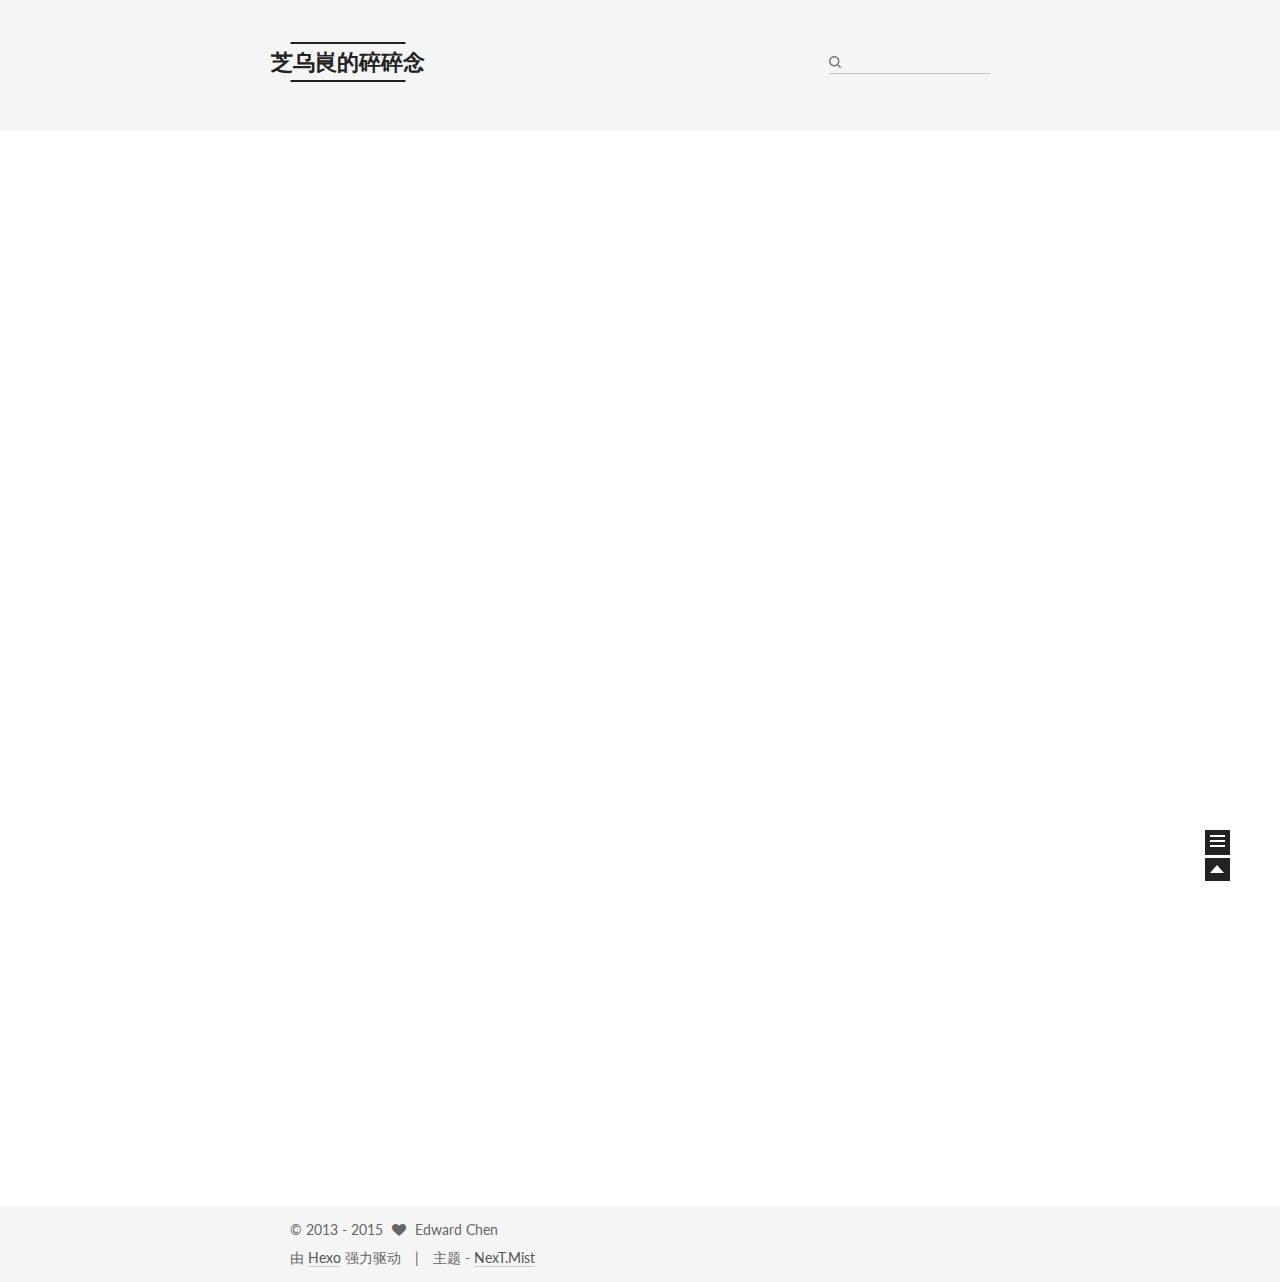
==== commit a6a107ad: "Site updated: 2015-11-28 18:13:08" ====
--- a/index.html
+++ b/index.html
@@ -1,100 +1,281 @@
-
- <!DOCTYPE HTML>
-<html >
+<!doctype html>
+<html class="theme-next   use-motion ">
 <head>
-  <meta charset="UTF-8">
-  
-    <title>芝乌峎的碎碎念</title>
-    <meta name="viewport" content="width=device-width, initial-scale=1,user-scalable=no">
-    
-    <meta name="author" content="Edward Chen">
-    
-
-    
-    <meta name="description">
+  <meta charset="UTF-8"/>
+<meta http-equiv="X-UA-Compatible" content="IE=edge,chrome=1" />
+<meta name="viewport" content="width=device-width, initial-scale=1, maximum-scale=1"/>
+
+
+
+<meta http-equiv="Cache-Control" content="no-transform" />
+<meta http-equiv="Cache-Control" content="no-siteapp" />
+
+
+
+
+
+
+
+
+
+
+
+
+  <link href="/vendors/fancybox/source/jquery.fancybox.css?v=2.1.5" rel="stylesheet" type="text/css"/>
+
+
+
+
+  <link href="//fonts.googleapis.com/css?family=Lato:300,400,700,400italic&subset=latin,latin-ext" rel="stylesheet" type="text/css">
+
+
+
+<link href="/vendors/font-awesome/css/font-awesome.min.css?v=4.4.0" rel="stylesheet" type="text/css" />
+
+<link href="/css/main.css?v=0.4.5.2" rel="stylesheet" type="text/css" />
+
+
+  <meta name="keywords" content="Hexo, NexT" />
+
+
+
+
+
+
+
+
+  <link rel="shortcut icon" type="image/x-icon" href="/favicon.ico?v=0.4.5.2" />
+
+
+
+
+
+
+<meta name="description" content="Log everything with any log level.">
 <meta property="og:type" content="website">
 <meta property="og:title" content="芝乌峎的碎碎念">
 <meta property="og:url" content="http://yoyokko.com/index.html">
 <meta property="og:site_name" content="芝乌峎的碎碎念">
-<meta property="og:description">
+<meta property="og:description" content="Log everything with any log level.">
 <meta name="twitter:card" content="summary">
 <meta name="twitter:title" content="芝乌峎的碎碎念">
-<meta name="twitter:description">
-
-    
-    <link rel="alternative" href="/atom.xml" title="芝乌峎的碎碎念" type="application/atom+xml">
-    
-    
-    <link rel="icon" href="/img/favicon.ico">
-    
-    
-    <link rel="apple-touch-icon" href="/img/jacman.jpg">
-    <link rel="apple-touch-icon-precomposed" href="/img/jacman.jpg">
-    
-    <link rel="stylesheet" href="/css/style.css" type="text/css">
+<meta name="twitter:description" content="Log everything with any log level.">
+
+
+
+<script type="text/javascript" id="hexo.configuration">
+  var CONFIG = {
+    scheme: 'Mist',
+    sidebar: 'post',
+    motion: true
+  };
+</script>
+
+  <title> 芝乌峎的碎碎念 </title>
 </head>
 
-  <body>
-    <header>
-      
-<div>
-		
-			<div id="imglogo">
-				<a href="/"><img src="/img/logo.png" alt="芝乌峎的碎碎念" title="芝乌峎的碎碎念"/></a>
-			</div>
-			
-			<div id="textlogo">
-				<h1 class="site-name"><a href="/" title="芝乌峎的碎碎念">芝乌峎的碎碎念</a></h1>
-				<h2 class="blog-motto"></h2>
-			</div>
-			<div class="navbar"><a class="navbutton navmobile" href="#" title="菜單">
-			</a></div>
-			<nav class="animated">
-				<ul>
-					<ul>
-					 
-						<li><a href="/">Home</a></li>
-					
-						<li><a href="/archives">Archives</a></li>
-					
-						<li><a href="/about">About</a></li>
-					
-					<li>
- 					
-					<form class="search" action="//google.com/search" method="get" accept-charset="utf-8">
-						<label>Search</label>
-						<input type="search" id="search" name="q" autocomplete="off" maxlength="20" placeholder="搜索" />
-						<input type="hidden" name="q" value="site:yoyokko.com">
-					</form>
-					
-					</li>
-				</ul>
-			</nav>			
+<body itemscope itemtype="http://schema.org/WebPage" lang="zh-Hans">
+
+  <!--[if lte IE 8]>
+  <div style=' clear: both; height: 59px; padding:0 0 0 15px; position: relative;margin:0 auto;'>
+    <a href="http://windows.microsoft.com/en-US/internet-explorer/products/ie/home?ocid=ie6_countdown_bannercode">
+      <img src="http://7u2nvr.com1.z0.glb.clouddn.com/picouterie.jpg" border="0" height="42" width="820"
+           alt="You are using an outdated browser. For a faster, safer browsing experience, upgrade for free today or use other browser ,like chrome firefox safari."
+           style='margin-left:auto;margin-right:auto;display: block;'/>
+    </a>
+  </div>
+<![endif]-->
+  
+
+
+
+
+
+
+  <div class="container one-column 
+   page-home 
+">
+    <div class="headband"></div>
+
+    <header id="header" class="header" itemscope itemtype="http://schema.org/WPHeader">
+      <div class="header-inner"><div class="site-meta ">
+  
+
+  <div class="custom-logo-site-title">
+    <a href="/"  class="brand" rel="start">
+      <span class="logo-line-before"><i></i></span>
+      <span class="site-title">芝乌峎的碎碎念</span>
+      <span class="logo-line-after"><i></i></span>
+    </a>
+  </div>
+  <p class="site-subtitle"></p>
 </div>
+
+<div class="site-nav-toggle">
+  <button>
+    <span class="btn-bar"></span>
+    <span class="btn-bar"></span>
+    <span class="btn-bar"></span>
+  </button>
+</div>
+
+<nav class="site-nav">
+  
+
+  
+    <ul id="menu" class="menu menu-left">
+      
+        
+        <li class="menu-item menu-item-home">
+          <a href="/" rel="section">
+            
+              <i class="menu-item-icon fa fa-home fa-fw"></i> <br />
+            
+            首页
+          </a>
+        </li>
+      
+        
+        <li class="menu-item menu-item-archives">
+          <a href="/archives" rel="section">
+            
+              <i class="menu-item-icon fa fa-archive fa-fw"></i> <br />
+            
+            归档
+          </a>
+        </li>
+      
+        
+        <li class="menu-item menu-item-tags">
+          <a href="/tags" rel="section">
+            
+              <i class="menu-item-icon fa fa-tags fa-fw"></i> <br />
+            
+            标签
+          </a>
+        </li>
+      
+
+      
+      
+    </ul>
+  
+
+  
+    <div class="site-search">
+      
+  
+  <form class="site-search-form">
+    <input type="text" id="st-search-input" class="st-search-input st-default-search-input" />
+  </form>
+
+
+<script type="text/javascript">
+  (function(w,d,t,u,n,s,e){w['SwiftypeObject']=n;w[n]=w[n]||function(){
+    (w[n].q=w[n].q||[]).push(arguments);};s=d.createElement(t);
+    e=d.getElementsByTagName(t)[0];s.async=1;s.src=u;e.parentNode.insertBefore(s,e);
+  })(window,document,'script','//s.swiftypecdn.com/install/v2/st.js','_st');
+
+  _st('install', 'zhiwuen','2.0.0');
+</script>
+
+
+
+    </div>
+  
+</nav>
+
+ </div>
     </header>
-    <div id="container">
-      <div id="main">
-
-   
-    
-    <article class="post-expand post" itemprop="articleBody"> 
-        <header class="article-info clearfix">
-  <h1 itemprop="name">
-    
-      <a href="/2015/11/28/hello-world/" title="Hello World" itemprop="url">Hello World</a>
-  </h1>
-  <p class="article-author">By
-       
-		<a href="/about" title="Edward Chen" target="_blank" itemprop="author">Edward Chen</a>
-		
-  <p class="article-time">
-    <time datetime="2015-11-28T09:28:46.000Z" itemprop="datePublished"> 發表於 2015-11-28</time>
-    
-  </p>
-</header>
-    <div class="article-content">
-        
-        <p>Welcome to <a href="http://hexo.io/" target="_blank" rel="external">Hexo</a>! This is your very first post. Check <a href="http://hexo.io/docs/" target="_blank" rel="external">documentation</a> for more info. If you get any problems when using Hexo, you can find the answer in <a href="http://hexo.io/docs/troubleshooting.html" target="_blank" rel="external">troubleshooting</a> or you can ask me on <a href="https://github.com/hexojs/hexo/issues" target="_blank" rel="external">GitHub</a>.</p>
+
+    <main id="main" class="main">
+      <div class="main-inner">
+        <div id="content" class="content">
+          
+  <section id="posts" class="posts-expand">
+
+    
+
+    
+    
+      
+      
+        
+        
+        
+      
+
+      
+    
+
+    
+      
+
+  
+  
+
+  
+  
+  
+
+  <article class="post post-type-normal " itemscope itemtype="http://schema.org/Article">
+
+    
+      <header class="post-header">
+
+        
+        
+          <h1 class="post-title" itemprop="name headline">
+            
+            
+              
+                
+                <a class="post-title-link" href="/2015/11/28/hello-world/" itemprop="url">
+                  Hello World
+                </a>
+              
+            
+          </h1>
+        
+
+        <div class="post-meta">
+          <span class="post-time">
+            发表于
+            <time itemprop="dateCreated" datetime="2015-11-28T17:28:46+08:00" content="2015-11-28">
+              2015-11-28
+            </time>
+          </span>
+
+          
+
+          
+            
+              <span class="post-comments-count">
+                &nbsp; | &nbsp;
+                <a href="/2015/11/28/hello-world/#comments" itemprop="discussionUrl">
+                  <span class="post-comments-count ds-thread-count" data-thread-key="2015/11/28/hello-world/" itemprop="commentsCount"></span>
+                </a>
+              </span>
+            
+          
+
+          
+
+        </div>
+      </header>
+    
+
+
+    <div class="post-body">
+
+      
+      
+
+      
+        
+          <span itemprop="articleBody">
+            
+              <p>Welcome to <a href="http://hexo.io/" target="_blank" rel="external">Hexo</a>! This is your very first post. Check <a href="http://hexo.io/docs/" target="_blank" rel="external">documentation</a> for more info. If you get any problems when using Hexo, you can find the answer in <a href="http://hexo.io/docs/troubleshooting.html" target="_blank" rel="external">troubleshooting</a> or you can ask me on <a href="https://github.com/hexojs/hexo/issues" target="_blank" rel="external">GitHub</a>.</p>
 <h2 id="Quick_Start">Quick Start</h2><h3 id="Create_a_new_post">Create a new post</h3><figure class="highlight bash"><table><tr><td class="gutter"><pre><span class="line">1</span><br></pre></td><td class="code"><pre><span class="line">$ hexo new <span class="string">"My New Post"</span></span><br></pre></td></tr></table></figure>
 <p>More info: <a href="http://hexo.io/docs/writing.html" target="_blank" rel="external">Writing</a></p>
 <h3 id="Run_server">Run server</h3><figure class="highlight bash"><table><tr><td class="gutter"><pre><span class="line">1</span><br></pre></td><td class="code"><pre><span class="line">$ hexo server</span><br></pre></td></tr></table></figure>
@@ -104,237 +285,249 @@
 <h3 id="Deploy_to_remote_sites">Deploy to remote sites</h3><figure class="highlight bash"><table><tr><td class="gutter"><pre><span class="line">1</span><br></pre></td><td class="code"><pre><span class="line">$ hexo deploy</span><br></pre></td></tr></table></figure>
 <p>More info: <a href="http://hexo.io/docs/deployment.html" target="_blank" rel="external">Deployment</a></p>
 
-        
-        
-        <p class="article-more-link">
-          
-       </p>
+            
+          </span>
+        
+      
     </div>
-    <footer class="article-footer clearfix">
-<div class="article-catetags">
-
-
+
+    <footer class="post-footer">
+      
+
+      
+
+      
+      
+        <div class="post-eof"></div>
+      
+    </footer>
+  </article>
+
+
+    
+
+  </section>
+
+  
+
+
+        </div>
+
+        
+
+
+        
+
+      </div>
+
+      
+        
+  
+  <div class="sidebar-toggle">
+    <div class="sidebar-toggle-line-wrap">
+      <span class="sidebar-toggle-line sidebar-toggle-line-first"></span>
+      <span class="sidebar-toggle-line sidebar-toggle-line-middle"></span>
+      <span class="sidebar-toggle-line sidebar-toggle-line-last"></span>
+    </div>
+  </div>
+
+  <aside id="sidebar" class="sidebar">
+    <div class="sidebar-inner">
+
+      
+
+      
+
+      <section class="site-overview sidebar-panel  sidebar-panel-active ">
+        <div class="site-author motion-element" itemprop="author" itemscope itemtype="http://schema.org/Person">
+          <img class="site-author-image" src="https://avatars3.githubusercontent.com/u/121495?v=3&s=460" alt="Edward Chen" itemprop="image"/>
+          <p class="site-author-name" itemprop="name">Edward Chen</p>
+        </div>
+        <p class="site-description motion-element" itemprop="description">Log everything with any log level.</p>
+        <nav class="site-state motion-element">
+          <div class="site-state-item site-state-posts">
+            <a href="/archives">
+              <span class="site-state-item-count">1</span>
+              <span class="site-state-item-name">日志</span>
+            </a>
+          </div>
+
+          <div class="site-state-item site-state-categories">
+            
+              <span class="site-state-item-count">0</span>
+              <span class="site-state-item-name">分类</span>
+              
+          </div>
+
+          <div class="site-state-item site-state-tags">
+            <a href="/tags">
+              <span class="site-state-item-count">0</span>
+              <span class="site-state-item-name">标签</span>
+              </a>
+          </div>
+
+        </nav>
+
+        
+
+        <div class="links-of-author motion-element">
+          
+            
+              <span class="links-of-author-item">
+                <a href="https://github.com/yoyokko" target="_blank">
+                  
+                    <i class="fa fa-globe"></i> github
+                  
+                </a>
+              </span>
+            
+              <span class="links-of-author-item">
+                <a href="https://twitter.com/yoyokko" target="_blank">
+                  
+                    <i class="fa fa-globe"></i> twitter
+                  
+                </a>
+              </span>
+            
+              <span class="links-of-author-item">
+                <a href="http://weibo.com/yoyokko" target="_blank">
+                  
+                    <i class="fa fa-globe"></i> weibo
+                  
+                </a>
+              </span>
+            
+          
+        </div>
+
+        
+        
+
+        <div class="links-of-author motion-element">
+          
+        </div>
+
+      </section>
+
+      
+
+    </div>
+  </aside>
+
+
+      
+    </main>
+
+    <footer id="footer" class="footer">
+      <div class="footer-inner">
+        <div class="copyright" >
+  
+  &copy;  2013 - 
+  <span itemprop="copyrightYear">2015</span>
+  <span class="with-love">
+    <i class="icon-next-heart fa fa-heart"></i>
+  </span>
+  <span class="author" itemprop="copyrightHolder">Edward Chen</span>
 </div>
 
-
-
-
-<div class="comments-count">
-	
+<div class="powered-by">
+  由 <a class="theme-link" href="http://hexo.io">Hexo</a> 强力驱动
 </div>
 
-</footer>
-
-
-    </article>
-
-
-
-
-
-
-
+<div class="theme-info">
+  主题 -
+  <a class="theme-link" href="https://github.com/iissnan/hexo-theme-next">
+    NexT.Mist
+  </a>
 </div>
-      <div class="openaside"><a class="navbutton" href="#" title="顯示側邊欄"></a></div>
-
-<div id="asidepart">
-<div class="closeaside"><a class="closebutton" href="#" title="隱藏側邊欄"></a></div>
-<aside class="clearfix">
-
-  
-
-
-  
-
-  
-
-  <div class="linkslist">
-  <p class="asidetitle">友情鏈接</p>
-    <ul>
-        
-          <li>
-            
-            	<a href="https://coderq.com" target="_blank" title="一个面向程序员交流分享的新一代社区">码农圈</a>
-            
-          </li>
-        
-          <li>
-            
-            	<a href="http://wuchong.me" target="_blank" title="Jark&#39;s Blog">Jark&#39;s Blog</a>
-            
-          </li>
-        
-    </ul>
-</div>
-
-  
-
-
-  <div class="rsspart">
-	<a href="/atom.xml" target="_blank" title="rss">RSS 訂閱</a>
-</div>
-
-  <div class="weiboshow">
-  <p class="asidetitle">新浪微博</p>
-    <iframe width="100%" height="119" class="share_self"  frameborder="0" scrolling="no" src="http://widget.weibo.com/weiboshow/index.php?language=&width=0&height=119&fansRow=2&ptype=1&speed=0&skin=9&isTitle=1&noborder=1&isWeibo=0&isFans=0&uid=null&verifier=b3593ceb&dpc=1"></iframe>
-</div>
-
-
-</aside>
-</div>
-    </div>
-    <footer><div id="footer" >
-	
-	<div class="line">
-		<span></span>
-		<div class="author"></div>
-	</div>
-	
-	
-	<section class="info">
-		<p> Hello ,I&#39;m Larry Page in Google. <br/>
-			This is my blog,believe it or not.</p>
-	</section>
-	 
-	<div class="social-font" class="clearfix">
-		
-		<a href="http://weibo.com/2176287895" target="_blank" class="icon-weibo" title="微博"></a>
-		
-		
-		
-		
-		
-		
-		
-		
-		
-		
-	</div>
-			
-		
-
-		<p class="copyright">
-		Powered by <a href="http://hexo.io" target="_blank" title="hexo">hexo</a> and Theme by <a href="https://github.com/wuchong/jacman" target="_blank" title="Jacman">Jacman</a> © 2015 
-		
-		<a href="/about" target="_blank" title="Edward Chen">Edward Chen</a>
-		
-		
-		</p>
-</div>
-</footer>
-    <script src="/js/jquery-2.0.3.min.js"></script>
-<script src="/js/jquery.imagesloaded.min.js"></script>
-<script src="/js/gallery.js"></script>
-<script src="/js/jquery.qrcode-0.12.0.min.js"></script>
-
-<script type="text/javascript">
-$(document).ready(function(){ 
-  $('.navbar').click(function(){
-    $('header nav').toggleClass('shownav');
-  });
-  var myWidth = 0;
-  function getSize(){
-    if( typeof( window.innerWidth ) == 'number' ) {
-      myWidth = window.innerWidth;
-    } else if( document.documentElement && document.documentElement.clientWidth) {
-      myWidth = document.documentElement.clientWidth;
-    };
-  };
-  var m = $('#main'),
-      a = $('#asidepart'),
-      c = $('.closeaside'),
-      o = $('.openaside');
-  c.click(function(){
-    a.addClass('fadeOut').css('display', 'none');
-    o.css('display', 'block').addClass('fadeIn');
-    m.addClass('moveMain');
-  });
-  o.click(function(){
-    o.css('display', 'none').removeClass('beforeFadeIn');
-    a.css('display', 'block').removeClass('fadeOut').addClass('fadeIn');      
-    m.removeClass('moveMain');
-  });
-  $(window).scroll(function(){
-    o.css("top",Math.max(80,260-$(this).scrollTop()));
-  });
-  
-  $(window).resize(function(){
-    getSize(); 
-    if (myWidth >= 1024) {
-      $('header nav').removeClass('shownav');
-    }else{
-      m.removeClass('moveMain');
-      a.css('display', 'block').removeClass('fadeOut');
-      o.css('display', 'none');
-        
-    }
-  });
-});
-</script>
-
-
-
-
-
-
-
-
-
-
-<link rel="stylesheet" href="/fancybox/jquery.fancybox.css" media="screen" type="text/css">
-<script src="/fancybox/jquery.fancybox.pack.js"></script>
-<script type="text/javascript">
-$(document).ready(function(){ 
-  $('.article-content').each(function(i){
-    $(this).find('img').each(function(){
-      if ($(this).parent().hasClass('fancybox')) return;
-      var alt = this.alt;
-      if (alt) $(this).after('<span class="caption">' + alt + '</span>');
-      $(this).wrap('<a href="' + this.src + '" title="' + alt + '" class="fancybox"></a>');
+
+
+
+      </div>
+    </footer>
+
+    <div class="back-to-top"></div>
+  </div>
+
+  <script type="text/javascript" src="/vendors/jquery/index.js?v=2.1.3"></script>
+
+  
+  
+
+  
+    
+
+  
+    
+  
+
+  <script type="text/javascript">
+    var duoshuoQuery = {short_name:"zhiwuen"};
+    (function() {
+      var ds = document.createElement('script');
+      ds.type = 'text/javascript';ds.async = true;
+      ds.id = 'duoshuo-script';
+      ds.src = (document.location.protocol == 'https:' ? 'https:' : 'http:') + '//static.duoshuo.com/embed.js';
+      ds.charset = 'UTF-8';
+      (document.getElementsByTagName('head')[0]
+      || document.getElementsByTagName('body')[0]).appendChild(ds);
+    })();
+  </script>
+    
+     
+
+
+    
+  
+
+  
+  <script type="text/javascript" src="/vendors/fancybox/source/jquery.fancybox.pack.js"></script>
+  <script type="text/javascript" src="/js/fancy-box.js?v=0.4.5.2"></script>
+
+
+  <script type="text/javascript" src="/js/helpers.js?v=0.4.5.2"></script>
+  <script type="text/javascript" src="/vendors/velocity/velocity.min.js"></script>
+<script type="text/javascript" src="/vendors/velocity/velocity.ui.min.js"></script>
+
+<script type="text/javascript" src="/js/motion.js?v=0.4.5.2" id="motion.global"></script>
+
+
+  <script type="text/javascript" src="/vendors/fastclick/lib/fastclick.min.js?v=1.0.6"></script>
+  <script type="text/javascript" src="/vendors/jquery_lazyload/jquery.lazyload.js?v=1.9.7"></script>
+
+  
+
+  <script type="text/javascript" src="/js/bootstrap.js"></script>
+
+  
+  
+  <script type="text/x-mathjax-config">
+    MathJax.Hub.Config({
+      tex2jax: {
+        inlineMath: [ ['$','$'], ["\\(","\\)"]  ],
+        processEscapes: true,
+        skipTags: ['script', 'noscript', 'style', 'textarea', 'pre', 'code']
+      }
     });
-    $(this).find('.fancybox').each(function(){
-      $(this).attr('rel', 'article' + i);
+  </script>
+
+  <script type="text/x-mathjax-config">
+    MathJax.Hub.Queue(function() {
+      var all = MathJax.Hub.getAllJax(), i;
+      for (i=0; i < all.length; i += 1) {
+        all[i].SourceElement().parentNode.className += ' has-jax';
+      }
     });
-  });
-  if($.fancybox){
-    $('.fancybox').fancybox();
-  }
-}); 
-</script>
-
-
-
-<!-- Analytics Begin -->
-
-
-
-<script type="text/javascript">
-var _bdhmProtocol = (("https:" == document.location.protocol) ? " https://" : " http://");
-document.write(unescape("%3Cscript src='" + _bdhmProtocol + "hm.baidu.com/h.js%3Fe6d1f421bbc9962127a50488f9ed37d1' type='text/javascript'%3E%3C/script%3E"));
-</script>
-
-
-
-<!-- Analytics End -->
-
-<!-- Totop Begin -->
-
-	<div id="totop">
-	<a title="返回頂部"><img src="/img/scrollup.png"/></a>
-	</div>
-	<script src="/js/totop.js"></script>
-
-<!-- Totop End -->
-
-<!-- MathJax Begin -->
-<!-- mathjax config similar to math.stackexchange -->
-
-
-<!-- MathJax End -->
-
-<!-- Tiny_search Begin -->
-
-<!-- Tiny_search End -->
-
-  </body>
- </html>
+  </script>
+
+  
+    <script type="text/javascript" src="http://cdn.staticfile.org/mathjax/2.4.0/MathJax.js"></script>
+    <script type="text/javascript" src="http://cdn.staticfile.org/mathjax/2.4.0/config/TeX-AMS-MML_HTMLorMML.js"></script>
+  
+
+
+  
+  
+
+</body>
+</html>
--- a/css/main.css
+++ b/css/main.css
@@ -0,0 +1,2267 @@
+/* normalize.css v3.0.2 | MIT License | git.io/normalize */
+html {
+  font-family: sans-serif; /* 1 */
+  -ms-text-size-adjust: 100%; /* 2 */
+  -webkit-text-size-adjust: 100%; /* 2 */
+}
+body {
+  margin: 0;
+}
+article,
+aside,
+details,
+figcaption,
+figure,
+footer,
+header,
+hgroup,
+main,
+menu,
+nav,
+section,
+summary {
+  display: block;
+}
+audio,
+canvas,
+progress,
+video {
+  display: inline-block; /* 1 */
+  vertical-align: baseline; /* 2 */
+}
+audio:not([controls]) {
+  display: none;
+  height: 0;
+}
+[hidden],
+template {
+  display: none;
+}
+a {
+  background-color: transparent;
+}
+a:active,
+a:hover {
+  outline: 0;
+}
+abbr[title] {
+  border-bottom: 1px dotted;
+}
+b,
+strong {
+  font-weight: bold;
+}
+dfn {
+  font-style: italic;
+}
+h1 {
+  font-size: 2em;
+  margin: 0.67em 0;
+}
+mark {
+  background: #ff0;
+  color: #000;
+}
+small {
+  font-size: 80%;
+}
+sub,
+sup {
+  font-size: 75%;
+  line-height: 0;
+  position: relative;
+  vertical-align: baseline;
+}
+sup {
+  top: -0.5em;
+}
+sub {
+  bottom: -0.25em;
+}
+img {
+  border: 0;
+}
+svg:not(:root) {
+  overflow: hidden;
+}
+figure {
+  margin: 1em 40px;
+}
+hr {
+  -moz-box-sizing: content-box;
+  box-sizing: content-box;
+  height: 0;
+}
+pre {
+  overflow: auto;
+}
+code,
+kbd,
+pre,
+samp {
+  font-family: monospace, monospace;
+  font-size: 1em;
+}
+button,
+input,
+optgroup,
+select,
+textarea {
+  color: inherit; /* 1 */
+  font: inherit; /* 2 */
+  margin: 0; /* 3 */
+}
+button {
+  overflow: visible;
+}
+button,
+select {
+  text-transform: none;
+}
+button,
+html input[type="button"],
+input[type="reset"],
+input[type="submit"] {
+  -webkit-appearance: button; /* 2 */
+  cursor: pointer; /* 3 */
+}
+button[disabled],
+html input[disabled] {
+  cursor: default;
+}
+button::-moz-focus-inner,
+input::-moz-focus-inner {
+  border: 0;
+  padding: 0;
+}
+input {
+  line-height: normal;
+}
+input[type="checkbox"],
+input[type="radio"] {
+  box-sizing: border-box; /* 1 */
+  padding: 0; /* 2 */
+}
+input[type="number"]::-webkit-inner-spin-button,
+input[type="number"]::-webkit-outer-spin-button {
+  height: auto;
+}
+input[type="search"] {
+  -webkit-appearance: textfield; /* 1 */
+  -moz-box-sizing: content-box;
+  -webkit-box-sizing: content-box; /* 2 */
+  box-sizing: content-box;
+}
+input[type="search"]::-webkit-search-cancel-button,
+input[type="search"]::-webkit-search-decoration {
+  -webkit-appearance: none;
+}
+fieldset {
+  border: 1px solid #c0c0c0;
+  margin: 0 2px;
+  padding: 0.35em 0.625em 0.75em;
+}
+legend {
+  border: 0; /* 1 */
+  padding: 0; /* 2 */
+}
+textarea {
+  overflow: auto;
+}
+optgroup {
+  font-weight: bold;
+}
+table {
+  border-collapse: collapse;
+  border-spacing: 0;
+}
+td,
+th {
+  padding: 0;
+}
+::selection {
+  background: #262a30;
+  color: #fff;
+}
+body {
+  position: relative;
+  font-family: Lato, "PingFang SC", "Microsoft YaHei", sans-serif;
+  font-size: 14px;
+  line-height: 2;
+  color: #555;
+  background: #fff;
+}
+@media (max-width: 767px) {
+  body {
+    padding-right: 0 !important;
+  }
+}
+@media (min-width: 768px) and (max-width: 991px) {
+  body {
+    padding-right: 0 !important;
+  }
+}
+@media (min-width: 1600px) {
+  body {
+    font-size: 16px;
+  }
+}
+h1,
+h2,
+h3,
+h4,
+h5,
+h6 {
+  margin: 0;
+  padding: 0;
+  font-weight: bold;
+  line-height: 1;
+  font-family: Lato, "PingFang SC", "Microsoft YaHei", sans-serif;
+}
+h1 {
+  font-size: 24px;
+}
+@media (max-width: 767px) {
+  h1 {
+    font-size: 20px;
+  }
+}
+h2 {
+  font-size: 22px;
+}
+@media (max-width: 767px) {
+  h2 {
+    font-size: 18px;
+  }
+}
+h3 {
+  font-size: 20px;
+}
+@media (max-width: 767px) {
+  h3 {
+    font-size: 16px;
+  }
+}
+h4 {
+  font-size: 18px;
+}
+@media (max-width: 767px) {
+  h4 {
+    font-size: 14px;
+  }
+}
+h5 {
+  font-size: 16px;
+}
+@media (max-width: 767px) {
+  h5 {
+    font-size: 12px;
+  }
+}
+h6 {
+  font-size: 14px;
+}
+@media (max-width: 767px) {
+  h6 {
+    font-size: 10px;
+  }
+}
+p {
+  margin: 0 0 25px 0;
+}
+a {
+  color: #555;
+  text-decoration: none;
+  border-bottom: 1px solid #999;
+}
+a:hover {
+  color: #222;
+  border-bottom-color: #222;
+}
+ul {
+  list-style: none;
+}
+blockquote {
+  margin: 0;
+  padding: 0;
+}
+img {
+  display: block;
+  margin: auto 0;
+  max-width: 100%;
+  height: auto;
+}
+h2,
+h3,
+h4,
+h5,
+h6 {
+  margin: 20px 0 15px;
+}
+ul {
+  list-style: square;
+}
+a {
+  word-wrap: break-word;
+}
+hr {
+  margin: 40px 0;
+  height: 3px;
+  border: none;
+  background-color: #ddd;
+  background-image: repeating-linear-gradient(-45deg, #fff, #fff 4px, transparent 4px, transparent 8px);
+}
+blockquote {
+  padding: 0 15px;
+  color: #666;
+  border-left: 4px solid #ddd;
+}
+blockquote cite::before {
+  content: "-";
+  padding: 0 5px;
+}
+dt {
+  font-weight: 700;
+}
+dd {
+  margin: 0;
+  padding: 0;
+}
+.pullquote {
+  width: 45%;
+}
+.pullquote.left {
+  float: left;
+  margin-left: 5px;
+  margin-right: 10px;
+}
+.pullquote.right {
+  float: right;
+  margin-left: 10px;
+  margin-right: 5px;
+}
+.highlight table,
+.gist table {
+  width: auto;
+}
+.highlight table td,
+.gist table td {
+  border: none;
+}
+.highlight a,
+.gist a {
+  color: #222 !important;
+  text-decoration: none !important;
+}
+.video-container {
+  position: relative;
+  padding-top: 60%;
+  height: 0;
+  overflow: hidden;
+}
+.video-container iframe,
+.video-container object,
+.video-container embed {
+  position: absolute;
+  top: 0;
+  left: 0;
+  width: 100%;
+  height: 100%;
+}
+table {
+  margin: 20px 0;
+  width: 100%;
+  border-collapse: collapse;
+  border-spacing: 0;
+  border: 1px solid #ddd;
+  font-size: 14px;
+}
+table>tbody>tr:nth-of-type(odd) {
+  background-color: #f9f9f9;
+}
+table>tbody>tr:hover {
+  background-color: #f5f5f5;
+}
+caption,
+th,
+td {
+  padding: 8px;
+  text-align: left;
+  vertical-align: middle;
+  font-weight: normal;
+}
+th,
+td {
+  border-bottom: 3px solid #ddd;
+  border-right: 1px solid #eee;
+}
+th {
+  padding-bottom: 10px;
+  font-weight: 700;
+}
+td {
+  border-bottom-width: 1px;
+}
+.text-left {
+  text-align: left;
+}
+.text-center {
+  text-align: center;
+}
+.text-right {
+  text-align: right;
+}
+.text-justify {
+  text-align: justify;
+}
+.text-nowrap {
+  white-space: nowrap;
+}
+.text-lowercase {
+  text-transform: lowercase;
+}
+.text-uppercase {
+  text-transform: uppercase;
+}
+.text-capitalize {
+  text-transform: capitalize;
+}
+.center-block {
+  display: block;
+  margin-left: auto;
+  margin-right: auto;
+}
+.clearfix:before,
+.clearfix:after {
+  content: " ";
+  display: table;
+}
+.clearfix:after {
+  clear: both;
+}
+.full-image.full-image.full-image {
+  border: none;
+  max-width: 100%;
+  width: auto;
+  margin: 0;
+}
+@media (min-width: 992px) {
+  .full-image.full-image.full-image {
+    max-width: none;
+    width: 126%;
+    margin: 0 -13%;
+  }
+}
+.use-motion .motion-element {
+  opacity: 0;
+}
+pre,
+.highlight {
+  background: #f7f7f7;
+  margin: 20px 0;
+  padding: 15px;
+  overflow: auto;
+  font-size: 13px;
+  color: #4d4d4c;
+  line-height: 1.6;
+}
+.highlight .gutter pre,
+.gist .gist-file .gist-data .line-numbers {
+  color: #666;
+}
+pre,
+code {
+  font-family: "Input Mono", "PT Mono", Consolas, Monaco, Menlo, monospace;
+}
+code {
+  word-break: break-all;
+  background: #eee;
+  text-shadow: 0 1px #fff;
+  padding: 0 0.3em;
+}
+pre code {
+  background: none;
+  text-shadow: none;
+  padding: 0;
+}
+.highlight pre {
+  border: none;
+  margin: 0;
+  padding: 1px;
+}
+.highlight table {
+  margin: 0;
+  width: auto;
+  border: none;
+}
+.highlight td {
+  border: none;
+  padding: 0;
+}
+.highlight figcaption {
+  font-size: 0.85em;
+  color: #8e908c;
+  line-height: 1em;
+  margin-bottom: 1em;
+}
+.highlight figcaption:before,
+.highlight figcaption:after {
+  content: " ";
+  display: table;
+}
+.highlight figcaption:after {
+  clear: both;
+}
+.highlight figcaption a {
+  float: right;
+}
+.highlight .gutter pre {
+  text-align: right;
+  padding-right: 20px;
+}
+.highlight .line {
+  height: 20px;
+}
+.gist {
+  margin: 20px 0;
+  border-style: solid;
+  border-color: #ccc;
+  border-width: 1px 0;
+  background: #f7f7f7;
+  padding: 15px 40px 15px 15px;
+}
+.gist .gist-file {
+  border: none;
+  font-family: "Input Mono", "PT Mono", Consolas, Monaco, Menlo, monospace;
+  margin: 0;
+}
+.gist .gist-file .gist-data {
+  background: none;
+  border: none;
+}
+.gist .gist-file .gist-data .line-numbers {
+  background: none;
+  border: none;
+  padding: 0 20px 0 0;
+}
+.gist .gist-file .gist-data .line-data {
+  padding: 0 !important;
+}
+.gist .gist-file .highlight {
+  margin: 0;
+  padding: 0;
+  border: none;
+}
+.gist .gist-file .gist-meta {
+  background: #f7f7f7;
+  color: #8e908c;
+  font: 13px Lato, "PingFang SC", "Microsoft YaHei", sans-serif;
+  text-shadow: 0 0;
+  padding: 0;
+  margin-top: 1em;
+  margin-left: 40px;
+}
+.gist .gist-file .gist-meta a {
+  color: color-link;
+  font-weight: normal;
+}
+.gist .gist-file .gist-meta a:hover {
+  text-decoration: underline;
+}
+pre .comment {
+  color: #8e908c;
+}
+pre .variable,
+pre .attribute,
+pre .tag,
+pre .regexp,
+pre .ruby .constant,
+pre .xml .tag .title,
+pre .xml .pi,
+pre .xml .doctype,
+pre .html .doctype,
+pre .css .id,
+pre .css .class,
+pre .css .pseudo {
+  color: #c82829;
+}
+pre .number,
+pre .preprocessor,
+pre .built_in,
+pre .literal,
+pre .params,
+pre .constant {
+  color: #f5871f;
+}
+pre .ruby .class .title,
+pre .css .rules .attribute {
+  color: #718c00;
+}
+pre .string,
+pre .value,
+pre .inheritance,
+pre .header,
+pre .ruby .symbol,
+pre .xml .cdata {
+  color: #718c00;
+}
+pre .title,
+pre .css .hexcolor {
+  color: #3e999f;
+}
+pre .function,
+pre .python .decorator,
+pre .python .title,
+pre .ruby .function .title,
+pre .ruby .title .keyword,
+pre .perl .sub,
+pre .javascript .title,
+pre .coffeescript .title {
+  color: #4271ae;
+}
+pre .keyword,
+pre .javascript .function {
+  color: #8959a8;
+}
+html,
+body {
+  height: 100%;
+}
+.container {
+  position: relative;
+  min-height: 100%;
+}
+.header-inner {
+  margin: 0 auto;
+  padding: 100px 0 70px;
+  width: 1200px;
+}
+.one-column .header-inner {
+  width: 700px;
+}
+@media (min-width: 1600px) {
+  .one-column .header-inner {
+    width: 900px;
+  }
+}
+.main {
+  padding-bottom: 150px;
+}
+.main-inner {
+  margin: 0 auto;
+  width: 1200px;
+}
+.one-column .main-inner {
+  width: 700px;
+}
+@media (min-width: 1600px) {
+  .one-column .main-inner {
+    width: 900px;
+  }
+}
+.footer {
+  position: absolute;
+  left: 0;
+  bottom: 0;
+  width: 100%;
+  min-height: 50px;
+}
+.footer-inner {
+  margin: 20px auto;
+  width: 1200px;
+}
+.one-column .footer-inner {
+  width: 700px;
+}
+@media (min-width: 1600px) {
+  .one-column .footer-inner {
+    width: 900px;
+  }
+}
+.headband {
+  height: 3px;
+  background: #222;
+}
+.header {
+  background: #fff;
+}
+.header-inner {
+  position: relative;
+}
+.site-meta {
+  margin: 0;
+  text-align: left;
+}
+@media (max-width: 767px) {
+  .site-meta {
+    text-align: center;
+  }
+}
+.brand {
+  position: relative;
+  display: inline-block;
+  padding: 0 40px;
+  color: #222;
+  background: #222;
+  border-bottom: none;
+  font-family: Lato, "PingFang SC", "Microsoft YaHei", sans-serif;
+}
+.brand:hover {
+  color: #222;
+}
+.logo {
+  display: inline-block;
+  margin-right: 5px;
+  line-height: 36px;
+  vertical-align: top;
+}
+.site-title {
+  display: inline-block;
+  vertical-align: top;
+  line-height: 36px;
+  font-size: 20px;
+  font-weight: normal;
+}
+.site-subtitle {
+  margin-top: 10px;
+  font-size: 13px;
+  color: #999;
+}
+.use-motion .brand {
+  opacity: 0;
+}
+.use-motion .logo,
+.use-motion .site-title,
+.use-motion .site-subtitle {
+  opacity: 0;
+  position: relative;
+  top: -10px;
+}
+.site-nav-toggle {
+  display: none;
+  position: absolute;
+  top: 10px;
+  left: 10px;
+}
+@media (max-width: 767px) {
+  .site-nav-toggle {
+    display: block;
+  }
+}
+.site-nav-toggle button {
+  margin-top: 2px;
+  padding: 9px 10px;
+  background: transparent;
+  border: none;
+}
+@media (max-width: 767px) {
+  .site-nav {
+    display: none;
+    margin: 0 -10px;
+    padding: 0 0;
+    clear: both;
+    border-top: 1px solid #ddd;
+  }
+}
+@media (min-width: 768px) and (max-width: 991px) {
+  .site-nav {
+    display: block !important;
+  }
+}
+@media (min-width: 992px) {
+  .site-nav {
+    display: block !important;
+  }
+}
+.menu {
+  margin-top: 20px;
+  padding-left: 20px;
+  text-align: center;
+}
+.menu .menu-item {
+  display: inline-block;
+  margin: 0 10px;
+}
+@media screen and (max-width: 767px) {
+  .menu .menu-item {
+    margin-top: 10px;
+  }
+}
+.menu .menu-item a {
+  display: block;
+  font-size: 13px;
+  text-transform: capitalize;
+  line-height: 1.5;
+  border-bottom: 1px solid transparent;
+  transition-property: border-color;
+  transition-duration: 0.2s;
+  transition-timing-function: ease-in-out;
+  transition-delay: 0s;
+}
+.menu .menu-item a:hover {
+  border-bottom-color: #222;
+}
+.use-motion .menu-item {
+  opacity: 0;
+}
+.translation {
+  margin-top: -20px;
+  font-size: 14px;
+  color: #999;
+}
+.post:last-child .post-eof.post-eof.post-eof {
+  display: none;
+}
+.sidebar-toggle {
+  position: fixed;
+  right: 50px;
+  bottom: 45px;
+  width: 15px;
+  height: 15px;
+  padding: 5px;
+  background: #222;
+  line-height: 0;
+  z-index: 1050;
+  cursor: pointer;
+  -webkit-transform: translateZ(0);
+}
+@media (min-width: 768px) and (max-width: 991px) {
+  .sidebar-toggle {
+    display: none;
+  }
+}
+@media (max-width: 767px) {
+  .sidebar-toggle {
+    display: none;
+  }
+}
+.sidebar-toggle-line {
+  position: relative;
+  display: inline-block;
+  vertical-align: top;
+  height: 2px;
+  width: 100%;
+  background: #fff;
+  margin-top: 3px;
+}
+.sidebar-toggle-line:first-child {
+  margin-top: 0;
+}
+.sidebar {
+  width: 0;
+  position: fixed;
+  right: 0;
+  top: 0;
+  bottom: 0;
+  z-index: 1040;
+  box-shadow: inset 0 2px 6px #000;
+  background: #222;
+  -webkit-transform: translateZ(0);
+}
+.sidebar a {
+  color: #999;
+  border-bottom-color: #555;
+}
+.sidebar a:hover {
+  color: #eee;
+}
+@media (min-width: 768px) and (max-width: 991px) {
+  .sidebar {
+    display: none !important;
+  }
+}
+@media (max-width: 767px) {
+  .sidebar {
+    display: none !important;
+  }
+}
+.sidebar-inner {
+  position: relative;
+  padding: 20px 10px;
+  color: #999;
+  text-align: center;
+}
+.site-author-image {
+  display: block;
+  margin: 0 auto;
+  max-width: 96px;
+  height: auto;
+  border: 2px solid #333;
+  padding: 2px;
+}
+.site-author-name {
+  margin: 5px 0 0;
+  color: #f5f5f5;
+}
+.site-description {
+  margin-top: 5px;
+  font-size: 14px;
+  color: #555;
+}
+.site-state {
+  overflow: hidden;
+  line-height: 1.4;
+}
+.site-state-item {
+  display: inline-block;
+  padding: 0 15px;
+  border-left: 1px solid #333;
+}
+.site-state-item:first-child {
+  border-left: none;
+}
+.site-state-item a {
+  border-bottom: none;
+}
+.site-state-item-count {
+  display: block;
+  text-align: center;
+  font-size: 18px;
+}
+.site-state-item-name {
+  font-size: 13px;
+}
+.feed-link {
+  margin-top: 20px;
+}
+.feed-link a {
+  display: inline-block;
+  padding: 0 15px;
+  color: #fc6423;
+  border: 1px solid #fc6423;
+  border-radius: 4px;
+}
+.feed-link a i {
+  color: #fc6423;
+  font-size: 14px;
+}
+.feed-link a:hover {
+  color: #fff;
+  background: #fc6423;
+}
+.feed-link a:hover i {
+  color: #fff;
+}
+.links-of-author {
+  margin-top: 20px;
+}
+.links-of-author a {
+  display: inline-block;
+  vertical-align: middle;
+  margin-right: 10px;
+  margin-bottom: 10px;
+  border-bottom-color: #555;
+  font-size: 13px;
+}
+.links-of-author a:before {
+  display: inline-block;
+  vertical-align: middle;
+  margin-right: 3px;
+  content: " ";
+  width: 4px;
+  height: 4px;
+  border-radius: 50%;
+  background: #6f016a;
+}
+.sidebar-nav {
+  margin: 0 0 20px;
+  padding-left: 0;
+}
+.sidebar-nav li {
+  display: inline-block;
+  cursor: pointer;
+  border-bottom: 1px solid transparent;
+  font-size: 15px;
+}
+.sidebar-nav li:hover {
+  color: #f5f5f5;
+}
+.page-post-detail .sidebar-nav-toc {
+  padding: 0 5px;
+}
+.page-post-detail .sidebar-nav-overview {
+  margin-left: 10px;
+}
+.sidebar-nav .sidebar-nav-active {
+  color: #87daff;
+  border-bottom-color: #87daff;
+}
+.sidebar-nav .sidebar-nav-active:hover {
+  color: #87daff;
+}
+.sidebar-panel {
+  display: none;
+}
+.sidebar-panel-active {
+  display: block;
+}
+.post-toc {
+  overflow: hidden;
+  position: relative;
+}
+.post-toc-empty {
+  font-size: 14px;
+  color: #666;
+}
+.post-toc ol {
+  overflow: auto;
+  margin: 0;
+  padding: 0 10px 10px;
+  text-align: left;
+  list-style: none;
+  font-size: 14px;
+}
+.post-toc ol a {
+  color: #999;
+}
+.post-toc ol a:hover {
+  color: #ccc;
+}
+.post-toc .nav .nav-child {
+  display: none;
+}
+.post-toc .nav .active > .nav-child {
+  display: block;
+}
+.post-toc .nav .active-current > .nav-child {
+  display: block;
+}
+.post-toc .nav .active-current > .nav-child > .nav-item {
+  display: block;
+}
+.post-toc .nav .active > a {
+  color: #ccc;
+}
+.post-toc .nav .active-current > a {
+  color: #87daff;
+}
+.post-toc .nav .active-current > a:hover {
+  color: #87daff;
+}
+.post-toc-indicator {
+  height: 20px;
+  text-align: center;
+  color: #fff;
+  font-size: 14px;
+}
+.post-toc-indicator-top {
+  opacity: 0;
+  margin-top: 10px;
+}
+.post-toc-indicator-bottom {
+  position: absolute;
+  width: 100%;
+}
+.footer {
+  font-size: 14px;
+  color: #999;
+}
+.footer img {
+  border: none;
+}
+.footer-inner {
+  text-align: center;
+}
+.with-love {
+  display: inline-block;
+  margin: 0 5px;
+}
+.powered-by,
+.theme-info {
+  display: inline-block;
+}
+.powered-by {
+  margin-right: 10px;
+}
+.powered-by::after {
+  content: "|";
+  padding-left: 10px;
+}
+.cc-license {
+  margin-top: 10px;
+  text-align: center;
+}
+.cc-license .cc-opacity {
+  opacity: 0.7;
+  border-bottom: none;
+}
+.cc-license .cc-opacity:hover {
+  opacity: 0.9;
+}
+.cc-license img {
+  display: inline-block;
+}
+@media (max-width: 767px) {
+  body {
+    font-size: 14px;
+  }
+  .header-inner,
+  .one-column .header-inner,
+  .main-inner,
+  .one-column .main-inner,
+  .main-inner .content,
+  .footer-inner,
+  .one-column .footer-inner {
+    width: auto;
+  }
+  .main-inner {
+    margin: 20px auto 0;
+  }
+  .footer-inner {
+    padding: 0 10px;
+  }
+}
+.blockquote-center,
+.page-home .post-type-quote blockquote,
+.page-post-detail .post-type-quote blockquote {
+  position: relative;
+  margin: 40px 0;
+  padding: 0;
+  border-left: none;
+  text-align: center;
+}
+.blockquote-center::before,
+.page-home .post-type-quote blockquote::before,
+.page-post-detail .post-type-quote blockquote::before,
+.blockquote-center::after,
+.page-home .post-type-quote blockquote::after,
+.page-post-detail .post-type-quote blockquote::after {
+  position: absolute;
+  content: ' ';
+  display: block;
+  width: 100%;
+  height: 24px;
+  opacity: 0.2;
+  background-repeat: no-repeat;
+  background-position: 0 -6px;
+  background-size: 22px 22px;
+}
+.blockquote-center::before,
+.page-home .post-type-quote blockquote::before,
+.page-post-detail .post-type-quote blockquote::before {
+  top: -20px;
+  background-image: url("../images/quote-l.svg");
+  border-top: 1px solid #ccc;
+}
+.blockquote-center::after,
+.page-home .post-type-quote blockquote::after,
+.page-post-detail .post-type-quote blockquote::after {
+  bottom: -20px;
+  background-image: url("../images/quote-r.svg");
+  border-bottom: 1px solid #ccc;
+  background-position: 100% 8px;
+}
+.blockquote-center p,
+.page-home .post-type-quote blockquote p,
+.page-post-detail .post-type-quote blockquote p,
+.blockquote-center div,
+.page-home .post-type-quote blockquote div,
+.page-post-detail .post-type-quote blockquote div {
+  text-align: center;
+}
+.btn {
+  display: inline-block;
+  padding: 0 20px;
+  font-size: 15px;
+  color: #fff;
+  background: #222;
+  border: 2px solid #222;
+  text-decoration: none;
+  transition-property: background-color;
+  transition-duration: 0.2s;
+  transition-timing-function: ease-in-out;
+  transition-delay: 0s;
+}
+.btn:hover {
+  border-color: #222;
+  color: #222;
+  background: #fff;
+}
+.btn-bar {
+  display: block;
+  width: 22px;
+  height: 2px;
+  background: #555;
+  border-radius: 1px;
+}
+.btn-bar+.btn-bar {
+  margin-top: 4px;
+}
+.post-body .fancybox img {
+  display: block !important;
+  margin: 0 auto;
+  cursor: pointer;
+  cursor: zoom-out;
+  cursor: -webkit-zoom-in;
+}
+.post-body .image-caption,
+.post-body .figure .caption {
+  margin: 10px auto 15px;
+  text-align: center;
+  font-size: 14px;
+  color: #999;
+  font-weight: bold;
+  line-height: 1;
+}
+.post-sticky-flag {
+  display: inline-block;
+  font-size: 16px;
+  -ms-transform: rotate(30deg);
+  transform: rotate(30deg);
+}
+.posts-expand {
+  padding-top: 40px;
+}
+@media (max-width: 767px) {
+  .posts-expand {
+    margin: 0 20px;
+  }
+  .post-body pre,
+  .post-body .highlight {
+    margin: 0 -20px;
+    padding: 10px 20px;
+  }
+  .post-body pre .gutter pre,
+  .post-body .highlight .gutter pre {
+    padding-right: 10px;
+  }
+}
+.posts-expand .post-title {
+  font-size: 26px;
+  text-align: center;
+  word-break: break-word;
+}
+@media (max-width: 767px) {
+  .posts-expand .post-title {
+    font-size: 22px;
+  }
+}
+.posts-expand .post-title-link {
+  display: inline-block;
+  position: relative;
+  color: #555;
+  border-bottom: none;
+  line-height: 1.2;
+  vertical-align: top;
+}
+.posts-expand .post-title-link::before {
+  content: "";
+  position: absolute;
+  width: 100%;
+  height: 2px;
+  bottom: 0;
+  left: 0;
+  background-color: #000;
+  visibility: hidden;
+  transform: scaleX(0);
+  transition-duration: 0.2s;
+  transition-timing-function: ease-in-out;
+  transition-delay: 0s;
+}
+.posts-expand .post-title-link:hover::before {
+  visibility: visible;
+  transform: scaleX(1);
+}
+.posts-expand .post-title-link .fa {
+  font-size: 16px;
+}
+.posts-expand .post-meta {
+  margin: 3px 0 60px 0;
+  color: #999;
+  font-size: 12px;
+  text-align: center;
+}
+.posts-expand .post-meta .post-category-list {
+  display: inline-block;
+  margin: 0;
+  padding: 3px;
+}
+.posts-expand .post-meta .post-category-list-link {
+  color: #999;
+}
+@media (max-width: 767px) {
+  .posts-expand .post-comments-count {
+    display: none;
+  }
+}
+@media (min-width: 992px) {
+  .posts-expand .post-body {
+    text-align: justify;
+  }
+}
+.posts-expand .post-body h2,
+.posts-expand .post-body h3,
+.posts-expand .post-body h4,
+.posts-expand .post-body h5,
+.posts-expand .post-body h6 {
+  padding-top: 10px;
+}
+.posts-expand .post-body img {
+  box-sizing: border-box;
+  margin: auto;
+  padding: 3px;
+  border: 1px solid #ddd;
+}
+.posts-expand .post-tags {
+  margin-top: 40px;
+  text-align: center;
+}
+.posts-expand .post-tags a {
+  display: inline-block;
+  margin-right: 10px;
+  font-size: 13px;
+}
+.post-nav {
+  overflow: hidden;
+  margin-top: 60px;
+  padding: 10px;
+  white-space: nowrap;
+  border-top: 1px solid #eee;
+}
+.post-nav-item {
+  display: inline-block;
+  width: 50%;
+  white-space: normal;
+}
+.post-nav-item a {
+  position: relative;
+  display: inline-block;
+  line-height: 25px;
+  font-size: 14px;
+  color: #555;
+  border-bottom: none;
+}
+.post-nav-item a:hover {
+  color: #222;
+  border-bottom: none;
+}
+.post-nav-item a:active {
+  top: 2px;
+}
+.post-nav-item a i {
+  font-size: 12px;
+}
+.post-nav-prev {
+  text-align: right;
+}
+.posts-expand .post-eof {
+  display: block;
+  margin: $post-eof-margin-top auto $post-eof-margin-bottom;
+  width: 8%;
+  height: 1px;
+  background: #ccc;
+  text-align: center;
+}
+.post-more-link {
+  margin-top: 50px;
+}
+.posts-expand .post-body .fancybox img {
+  margin: 0 auto;
+}
+@media (max-width: 767px) {
+  .posts-collapse {
+    margin: 0 20px;
+  }
+  .posts-collapse .post-title,
+  .posts-collapse .post-meta {
+    display: block;
+    width: auto;
+    text-align: left;
+  }
+}
+.posts-collapse {
+  margin-left: 0;
+}
+@media (max-width: 767px) {
+  .posts-collapse {
+    margin: 0 20px;
+  }
+}
+.posts-collapse .collection-title {
+  position: relative;
+  margin: 60px 0;
+}
+.posts-collapse .collection-title h2 {
+  margin-left: 20px;
+}
+.posts-collapse .collection-title small {
+  color: #bbb;
+}
+.posts-collapse .collection-title::before {
+  content: " ";
+  position: absolute;
+  left: 0;
+  top: 50%;
+  margin-left: -4px;
+  margin-top: -4px;
+  width: 8px;
+  height: 8px;
+  background: #bbb;
+  border-radius: 50%;
+}
+.posts-collapse .post {
+  margin: 30px 0;
+}
+.posts-collapse .post-header {
+  position: relative;
+  transition-duration: 0.2s;
+  transition-timing-function: ease-in-out;
+  transition-delay: 0s;
+  transition-property: border;
+  border-bottom: 1px dashed #ccc;
+}
+.posts-collapse .post-header::before {
+  content: " ";
+  position: absolute;
+  left: 0;
+  top: 12px;
+  width: 6px;
+  height: 6px;
+  margin-left: -4px;
+  background: #bbb;
+  border-radius: 50%;
+  border: 1px solid #fff;
+  transition-duration: 0.2s;
+  transition-timing-function: ease-in-out;
+  transition-delay: 0s;
+  transition-property: background;
+}
+.posts-collapse .post-header:hover {
+  border-bottom-color: #666;
+}
+.posts-collapse .post-header:hover::before {
+  background: #222;
+}
+.posts-collapse .post-meta {
+  position: absolute;
+  font-size: 12px;
+  left: 20px;
+  top: 5px;
+}
+.posts-collapse .post-comments-count {
+  display: none;
+}
+.posts-collapse .post-title {
+  margin-left: 60px;
+  font-size: 16px;
+  font-weight: normal;
+  font-family: Lato, "PingFang SC", "Microsoft YaHei", sans-serif;
+  line-height: inherit;
+}
+.posts-collapse .post-title::after {
+  margin-left: 3px;
+  opacity: 0.6;
+}
+.posts-collapse .post-title a {
+  color: #666;
+  border-bottom: none;
+}
+.page-home .post-type-quote .post-header,
+.page-post-detail .post-type-quote .post-header,
+.page-home .post-type-quote .post-tags,
+.page-post-detail .post-type-quote .post-tags {
+  display: none;
+}
+.pagination {
+  margin: 120px 0 40px;
+  text-align: center;
+  border-top: 1px solid #eee;
+}
+.page-number-basic,
+.pagination .prev,
+.pagination .next,
+.pagination .page-number,
+.pagination .space {
+  display: inline-block;
+  position: relative;
+  top: -1px;
+  margin: 0 10px;
+  padding: 0 10px;
+  line-height: 30px;
+}
+@media (max-width: 767px) {
+  .page-number-basic,
+  .pagination .prev,
+  .pagination .next,
+  .pagination .page-number,
+  .pagination .space {
+    margin: 0 5px;
+  }
+}
+.pagination .prev,
+.pagination .next,
+.pagination .page-number {
+  border-bottom: 0;
+  border-top: 1px solid #eee;
+  transition-property: border-color;
+  transition-duration: 0.2s;
+  transition-timing-function: ease-in-out;
+  transition-delay: 0s;
+}
+.pagination .prev:hover,
+.pagination .next:hover,
+.pagination .page-number:hover {
+  border-top-color: #222;
+}
+.pagination .space {
+  padding: 0;
+  margin: 0;
+}
+.pagination .prev {
+  margin-left: 0;
+}
+.pagination .next {
+  margin-right: 0;
+}
+.pagination .page-number.current {
+  color: #fff;
+  background: #ccc;
+  border-top-color: #ccc;
+}
+@media (max-width: 767px) {
+  .pagination {
+    border-top: none;
+  }
+  .pagination .prev,
+  .pagination .next,
+  .pagination .page-number {
+    margin-bottom: 10px;
+    border-top: 0;
+    border-bottom: 1px solid #eee;
+  }
+  .pagination .prev:hover,
+  .pagination .next:hover,
+  .pagination .page-number:hover {
+    border-bottom-color: #222;
+  }
+}
+.comments {
+  margin: 60px 20px 0;
+}
+.tag-cloud {
+  text-align: center;
+}
+.tag-cloud a {
+  display: inline-block;
+  margin: 10px;
+}
+.post-gallery {
+  display: table;
+  table-layout: fixed;
+  width: 100%;
+  border-collapse: separate;
+}
+.post-gallery-row {
+  display: table-row;
+}
+.post-gallery .post-gallery-img {
+  display: table-cell;
+  text-align: center;
+  vertical-align: middle;
+  border: none;
+}
+.post-gallery .post-gallery-img img {
+  max-width: 100%;
+  max-height: 100%;
+  border: none;
+}
+.fancybox-close,
+.fancybox-close:hover {
+  border: none;
+}
+.post .group-picture img {
+  box-sizing: border-box;
+  padding: 0 3px;
+  border: none;
+}
+.post .group-picture-row {
+  overflow: hidden;
+  margin-top: 6px;
+}
+.post .group-picture-row:first-child {
+  margin-top: 0;
+}
+.post .group-picture-column {
+  float: left;
+}
+.page-post-detail .post-body .group-picture-column {
+  float: none;
+  margin-top: 10px;
+  width: auto !important;
+}
+.page-post-detail .post-body .group-picture-column img {
+  margin: 0 auto;
+}
+.page-archive .group-picture-container {
+  overflow: hidden;
+}
+.page-archive .group-picture-row {
+  float: left;
+}
+.page-archive .group-picture-row:first-child {
+  margin-top: 6px;
+}
+.page-archive .group-picture-column {
+  max-width: 150px;
+  max-height: 150px;
+}
+.back-to-top {
+  position: fixed;
+  bottom: 19px;
+  right: 50px;
+  z-index: 1050;
+  width: 15px;
+  height: 13px;
+  padding: 5px;
+  background: #222;
+  color: #fff;
+  cursor: pointer;
+  -webkit-transform: translateZ(0);
+}
+@media (max-width: 767px) {
+  .back-to-top {
+    display: none;
+  }
+}
+@media (min-width: 768px) and (max-width: 991px) {
+  .back-to-top {
+    display: none;
+  }
+}
+.back-to-top:before {
+  display: block;
+  content: " ";
+  margin-top: 2px;
+  width: 0;
+  height: 0;
+  border-width: 0 7px 8px 7px;
+  border-color: transparent transparent #fff transparent;
+  border-style: solid;
+}
+.theme-next #ds-thread #ds-reset {
+  color: #555;
+}
+.theme-next #ds-thread #ds-reset .ds-replybox {
+  margin-bottom: 30px;
+}
+.theme-next #ds-thread #ds-reset .ds-replybox .ds-avatar,
+.theme-next #ds-reset .ds-avatar img {
+  box-shadow: none;
+}
+.theme-next #ds-thread #ds-reset .ds-textarea-wrapper {
+  border-color: #c7d4e1;
+  background: none;
+  border-top-right-radius: 3px;
+  border-top-left-radius: 3px;
+}
+.theme-next #ds-thread #ds-reset .ds-textarea-wrapper textarea {
+  height: 60px;
+}
+.theme-next #ds-reset .ds-rounded-top {
+  border-radius: 0;
+}
+.theme-next #ds-thread #ds-reset .ds-post-toolbar {
+  box-sizing: border-box;
+  border: 1px solid #c7d4e1;
+  background: #f6f8fa;
+}
+.theme-next #ds-thread #ds-reset .ds-post-options {
+  height: 40px;
+  border: none;
+  background: none;
+}
+.theme-next #ds-thread #ds-reset .ds-toolbar-buttons {
+  top: 11px;
+}
+.theme-next #ds-thread #ds-reset .ds-sync {
+  top: 5px;
+}
+.theme-next #ds-thread #ds-reset .ds-post-button {
+  top: 4px;
+  right: 5px;
+  width: 90px;
+  height: 30px;
+  border: 1px solid #c5ced7;
+  border-radius: 3px;
+  background-image: linear-gradient(#fbfbfc, #f5f7f9);
+  color: #60676d;
+}
+.theme-next #ds-thread #ds-reset .ds-post-button:hover {
+  background-position: 0 -30px;
+  color: #60676d;
+}
+.theme-next #ds-thread #ds-reset .ds-comments-info {
+  padding: 10px 0;
+}
+.theme-next #ds-thread #ds-reset .ds-sort {
+  display: none;
+}
+.theme-next #ds-thread #ds-reset li.ds-tab a.ds-current {
+  border: none;
+  background: #f6f8fa;
+  color: #60676d;
+}
+.theme-next #ds-thread #ds-reset li.ds-tab a.ds-current:hover {
+  background-color: #e9f0f7;
+  color: #60676d;
+}
+.theme-next #ds-thread #ds-reset li.ds-tab a {
+  border-radius: 2px;
+  padding: 5px;
+}
+.theme-next #ds-thread #ds-reset .ds-login-buttons p {
+  color: #999;
+  line-height: 36px;
+}
+.theme-next #ds-thread #ds-reset .ds-login-buttons .ds-service-list li {
+  height: 28px;
+}
+.theme-next #ds-thread #ds-reset .ds-service-list a {
+  background: none;
+  padding: 5px;
+  border: 1px solid;
+  border-radius: 3px;
+  text-align: center;
+}
+.theme-next #ds-thread #ds-reset .ds-service-list a:hover {
+  color: #fff;
+  background: #666;
+}
+.theme-next #ds-thread #ds-reset .ds-service-list .ds-weibo {
+  color: #fc9b00;
+  border-color: #fc9b00;
+}
+.theme-next #ds-thread #ds-reset .ds-service-list .ds-weibo:hover {
+  background: #fc9b00;
+}
+.theme-next #ds-thread #ds-reset .ds-service-list .ds-qq {
+  color: #60a3ec;
+  border-color: #60a3ec;
+}
+.theme-next #ds-thread #ds-reset .ds-service-list .ds-qq:hover {
+  background: #60a3ec;
+}
+.theme-next #ds-thread #ds-reset .ds-service-list .ds-renren {
+  color: #2e7ac4;
+  border-color: #2e7ac4;
+}
+.theme-next #ds-thread #ds-reset .ds-service-list .ds-renren:hover {
+  background: #2e7ac4;
+}
+.theme-next #ds-thread #ds-reset .ds-service-list .ds-douban {
+  color: #37994c;
+  border-color: #37994c;
+}
+.theme-next #ds-thread #ds-reset .ds-service-list .ds-douban:hover {
+  background: #37994c;
+}
+.theme-next #ds-thread #ds-reset .ds-service-list .ds-kaixin {
+  color: #fef20d;
+  border-color: #fef20d;
+}
+.theme-next #ds-thread #ds-reset .ds-service-list .ds-kaixin:hover {
+  background: #fef20d;
+}
+.theme-next #ds-thread #ds-reset .ds-service-list .ds-netease {
+  color: #f00;
+  border-color: #f00;
+}
+.theme-next #ds-thread #ds-reset .ds-service-list .ds-netease:hover {
+  background: #f00;
+}
+.theme-next #ds-thread #ds-reset .ds-service-list .ds-sohu {
+  color: #ffcb05;
+  border-color: #ffcb05;
+}
+.theme-next #ds-thread #ds-reset .ds-service-list .ds-sohu:hover {
+  background: #ffcb05;
+}
+.theme-next #ds-thread #ds-reset .ds-service-list .ds-baidu {
+  color: #2831e0;
+  border-color: #2831e0;
+}
+.theme-next #ds-thread #ds-reset .ds-service-list .ds-baidu:hover {
+  background: #2831e0;
+}
+.theme-next #ds-thread #ds-reset .ds-service-list .ds-google {
+  color: #166bec;
+  border-color: #166bec;
+}
+.theme-next #ds-thread #ds-reset .ds-service-list .ds-google:hover {
+  background: #166bec;
+}
+.theme-next #ds-thread #ds-reset .ds-service-list .ds-weixin {
+  color: #00ce0d;
+  border-color: #00ce0d;
+}
+.theme-next #ds-thread #ds-reset .ds-service-list .ds-weixin:hover {
+  background: #00ce0d;
+}
+.theme-next #ds-thread #ds-reset .ds-service-list .ds-more-services {
+  border: none;
+}
+.theme-next #ds-thread #ds-reset .ds-service-list .ds-more-services:hover {
+  background: none;
+}
+.theme-next .this_ua {
+  background-color: #ccc !important;
+  border-radius: 4px;
+  padding: 0 5px !important;
+  margin: 1px 1px !important;
+  border: 1px solid #bbb !important;
+  color: #fff;
+  display: inline-block !important;
+}
+.theme-next .this_ua.admin {
+  background-color: #d9534f !important;
+  border-color: #d9534f !important;
+}
+.theme-next .this_ua.platform.iOS,
+.theme-next .this_ua.platform.Mac,
+.theme-next .this_ua.platform.Windows {
+  background-color: #39b3d7 !important;
+  border-color: #46b8da !important;
+}
+.theme-next .this_ua.platform.Linux {
+  background-color: #3a3a3a !important;
+  border-color: #1f1f1f !important;
+}
+.theme-next .this_ua.platform.Android {
+  background-color: #00c47d !important;
+  border-color: #01b171 !important;
+}
+.theme-next .this_ua.browser.Mobile,
+.theme-next .this_ua.browser.Chrome {
+  background-color: #5cb85c !important;
+  border-color: #4cae4c !important;
+}
+.theme-next .this_ua.browser.Firefox {
+  background-color: #f0ad4e !important;
+  border-color: #eea236 !important;
+}
+.theme-next .this_ua.browser.Maxthon,
+.theme-next .this_ua.browser.IE {
+  background-color: #428bca !important;
+  border-color: #357ebd !important;
+}
+.theme-next .this_ua.browser.baidu,
+.theme-next .this_ua.browser.UCBrowser,
+.theme-next .this_ua.browser.Opera {
+  background-color: #d9534f !important;
+  border-color: #d43f3a !important;
+}
+.theme-next .this_ua.browser.Android,
+.theme-next .this_ua.browser.QQBrowser {
+  background-color: #78ace9 !important;
+  border-color: #4cae4c !important;
+}
+.post-spread {
+  margin-top: 20px;
+  text-align: center;
+}
+.jiathis_style {
+  display: inline-block;
+}
+.jiathis_style a {
+  border: none;
+}
+.use-motion .post {
+  opacity: 0;
+}
+.page-archive .archive-page-counter {
+  position: relative;
+  top: 3px;
+  left: 20px;
+}
+@media (max-width: 767px) {
+  .page-archive .archive-page-counter {
+    top: 5px;
+  }
+}
+.page-archive .posts-collapse {
+  position: relative;
+}
+.page-archive .posts-collapse::after {
+  top: 20px;
+  left: 0;
+  margin-left: -2px;
+  width: 4px;
+  height: 100%;
+  background: #f5f5f5;
+  z-index: -1;
+}
+.page-archive .posts-collapse .archive-move-on {
+  position: absolute;
+  top: 11px;
+  left: 0;
+  margin-left: -6px;
+  width: 10px;
+  height: 10px;
+  opacity: 0.5;
+  background: #555;
+  border: 1px solid #fff;
+  border-radius: 50%;
+}
+.page-archive .posts-collapse::before,
+.page-archive .posts-collapse::after {
+  content: " ";
+  position: absolute;
+}
+.page-post-detail .sidebar-toggle-line {
+  background: #87daff;
+}
+.page-post-detail .comments {
+  overflow: hidden;
+}
+.category-all-page .category-all-title {
+  text-align: center;
+}
+.category-all-page .category-all {
+  margin-top: 20px;
+}
+.category-all-page .category-list {
+  margin: 0;
+  padding: 0;
+  list-style: none;
+}
+.category-all-page .category-list-item {
+  display: inline-block;
+  margin: 10px;
+}
+.category-all-page .category-list-count {
+  color: #bbb;
+}
+.category-all-page .category-list-count:before {
+  display: inline;
+  content: " (";
+}
+.category-all-page .category-list-count:after {
+  display: inline;
+  content: ") ";
+}
+h1,
+h2,
+h3,
+h4,
+h5,
+h6 {
+  margin: 20px 0 10px;
+}
+p {
+  margin: 0 0 25px 0;
+}
+a {
+  border-bottom-color: #ccc;
+}
+hr {
+  margin: 20px 0;
+  height: 2px;
+}
+ul li {
+  list-style: circle;
+}
+.header {
+  background: #f5f5f5;
+}
+.header-inner {
+  margin-bottom: 80px;
+  padding: 40px 0;
+}
+.header-inner:before,
+.header-inner:after {
+  content: " ";
+  display: table;
+}
+.header-inner:after {
+  clear: both;
+}
+@media (max-width: 767px) {
+  .header-inner {
+    margin-bottom: 50px;
+    padding: 10px;
+  }
+}
+.site-meta {
+  float: left;
+  margin-left: -20px;
+}
+@media (max-width: 767px) {
+  .site-meta {
+    margin-left: 10px;
+  }
+}
+.site-meta .brand {
+  padding: 2px 1px;
+  background: none;
+}
+@media (max-width: 767px) {
+  .site-meta .brand {
+    display: block;
+  }
+}
+.site-meta .logo {
+  display: none;
+}
+.site-meta .site-title {
+  font-size: 22px;
+  font-weight: bolder;
+}
+@media (max-width: 767px) {
+  .site-meta .site-title {
+    line-height: 34px;
+  }
+}
+.logo-line-before,
+.logo-line-after {
+  display: block;
+  overflow: hidden;
+  margin: 0 auto;
+  width: 75%;
+}
+@media (max-width: 767px) {
+  .logo-line-before,
+  .logo-line-after {
+    display: none;
+  }
+}
+.logo-line-before i,
+.logo-line-after i {
+  position: relative;
+  display: block;
+  height: 2px;
+  background: #222;
+}
+@media (max-width: 767px) {
+  .logo-line-before i,
+  .logo-line-after i {
+    height: 3px;
+  }
+}
+.use-motion .logo-line-before i {
+  left: -100%;
+}
+.use-motion .logo-line-after i {
+  right: -100%;
+}
+.site-subtitle {
+  display: none;
+}
+.site-nav-toggle {
+  position: static;
+  float: right;
+}
+.menu {
+  float: right;
+  margin: 8px 0 0 20px;
+  padding: 0 20px;
+}
+@media (max-width: 767px) {
+  .menu {
+    margin: 0;
+    padding: 0;
+  }
+}
+.menu br {
+  display: none;
+}
+.menu .menu-item {
+  margin: 0;
+}
+@media (max-width: 767px) {
+  .menu .menu-item {
+    display: block;
+  }
+}
+.menu .menu-item a {
+  padding: 5px 10px;
+  background: none;
+  border: none;
+  transition-property: background;
+}
+@media (max-width: 767px) {
+  .menu .menu-item a {
+    text-align: left;
+  }
+}
+.menu .menu-item a:hover {
+  background: #e1e1e1;
+}
+.menu a::before {
+  display: none;
+}
+@media (max-width: 767px) {
+  .menu a::before {
+    display: block;
+  }
+}
+@media (max-width: 767px) {
+  .menu {
+    float: none;
+  }
+}
+.menu-left {
+  float: left;
+}
+@media (max-width: 767px) {
+  .menu-left {
+    float: none;
+  }
+}
+.menu-item-icon {
+  display: none;
+}
+.posts-expand {
+  padding-top: 0;
+}
+.posts-expand .post-title,
+.posts-expand .post-meta {
+  text-align: left;
+}
+@media (max-width: 767px) {
+  .posts-expand .post-title,
+  .posts-expand .post-meta {
+    text-align: center;
+  }
+}
+.posts-expand .post-eof {
+  display: none;
+}
+.posts-expand .post {
+  margin-top: 120px;
+}
+.posts-expand .post:first-child {
+  margin-top: 0;
+}
+.posts-expand .post-meta {
+  margin-top: 5px;
+  margin-bottom: 20px;
+}
+.posts-expand .post-title {
+  position: relative;
+  font-size: 26px;
+  font-weight: 400;
+}
+@media (max-width: 767px) {
+  .posts-expand .post-title {
+    font-size: 20px;
+  }
+}
+@media (min-width: 1600px) {
+  .posts-expand .post-title {
+    font-size: 26px;
+  }
+}
+.posts-expand .post-title:hover:before {
+  background: #222;
+}
+.posts-expand .post-body img {
+  margin: 0;
+}
+.posts-expand .post-tags {
+  text-align: left;
+}
+.posts-expand .post-tags a {
+  padding: 1px 5px;
+  background: #f5f5f5;
+  border-bottom: none;
+}
+.posts-expand .post-tags a:hover {
+  background: #ccc;
+}
+.posts-expand .post-nav {
+  margin-top: 40px;
+}
+.post-more-link {
+  margin-top: 20px;
+  text-align: left;
+}
+.post-more-link a {
+  padding: 0;
+  font-size: 14px;
+  color: #666;
+  background: none;
+  border: none;
+  border-bottom: 2px solid #666;
+  transition-property: border;
+}
+@media (max-width: 767px) {
+  .post-more-link a {
+    font-size: 12px;
+  }
+}
+@media (min-width: 1600px) {
+  .post-more-link a {
+    font-size: 16px;
+  }
+}
+.post-more-link a:hover {
+  border-bottom-color: #222;
+}
+.btn {
+  padding: 0 10px;
+  border-width: 2px;
+  border-radius: 0;
+}
+.headband {
+  display: none;
+}
+.site-search {
+  float: right;
+  margin-top: 8px;
+}
+@media (max-width: 767px) {
+  .site-search {
+    float: none;
+    padding: 0 10px;
+  }
+}
+.site-search input {
+  padding: 3px;
+  border: none;
+  padding-left: 18px;
+  border-radius: 0;
+  width: 140px;
+  background: url("[data-uri]") no-repeat 0 50%;
+  background-size: 12px 12px;
+  outline: none;
+  border-bottom: 1px solid #999;
+  opacity: 0.5;
+}
+.site-search input:focus {
+  opacity: 1;
+}
+.page-post-detail .post-title,
+.page-post-detail .post-meta {
+  text-align: center;
+}
+.page-post-detail .post-title:before {
+  display: none;
+}
+.page-post-detail .post-meta {
+  margin-bottom: 60px;
+}
+.pagination {
+  margin: 120px 0 0;
+  text-align: left;
+}
+@media (max-width: 767px) {
+  .pagination {
+    margin: 80px 10px 0;
+    text-align: center;
+  }
+}
+.footer {
+  margin-top: 80px;
+  padding: 10px 0;
+  background: #f5f5f5;
+  color: #666;
+}
+.footer-inner {
+  margin: 0 auto;
+  text-align: left;
+}
+@media (max-width: 767px) {
+  .footer-inner {
+    text-align: center;
+  }
+}
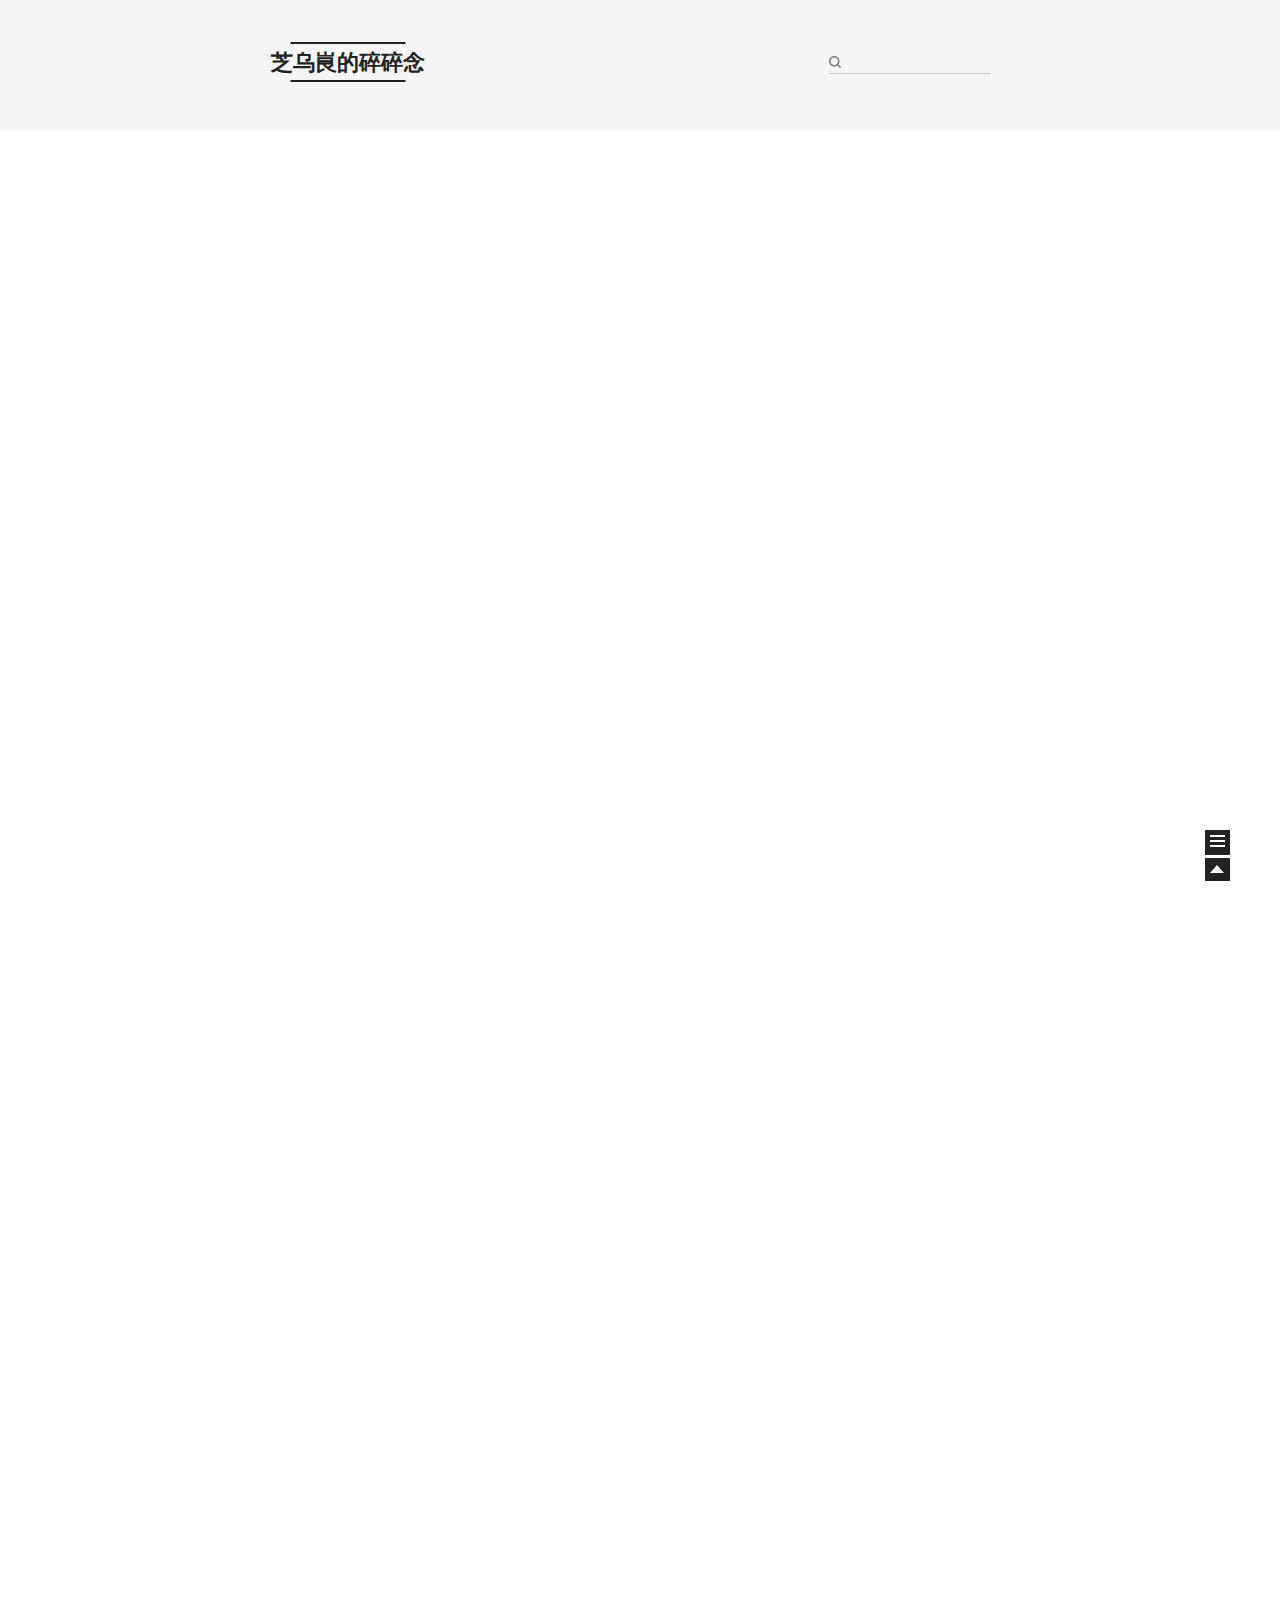
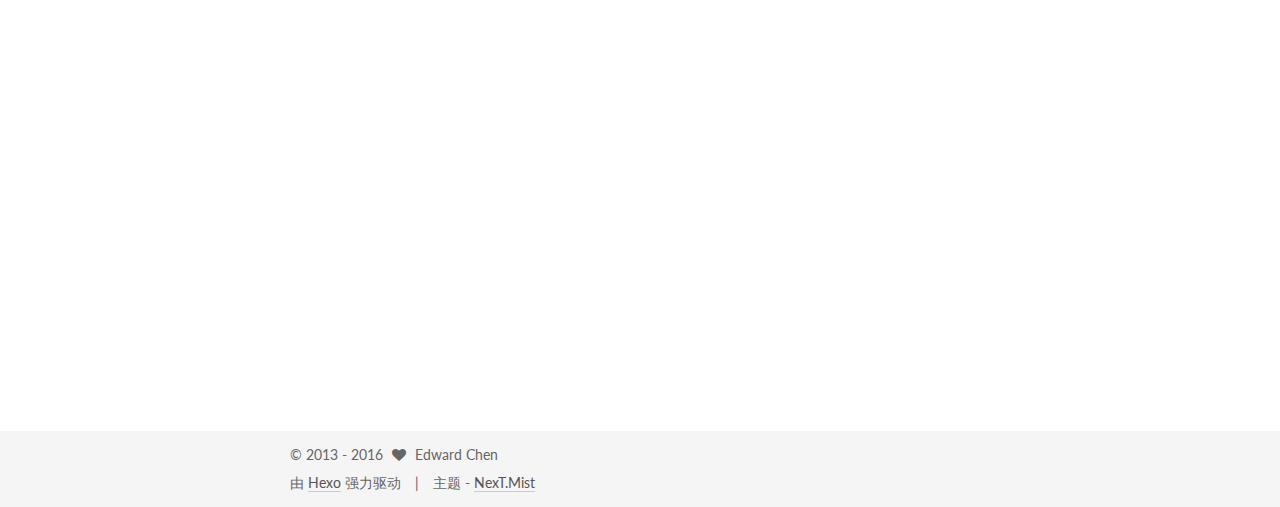
==== commit 25514e84: "Site updated: 2016-03-24 10:16:21" ====
--- a/index.html
+++ b/index.html
@@ -40,6 +40,8 @@
 
 
 
+
+  <link rel="alternate" href="/atom.xml" title="芝乌峎的碎碎念" type="application/atom+xml" />
 
 
 
@@ -230,8 +232,8 @@
             
               
                 
-                <a class="post-title-link" href="/2015/11/28/hello-world/" itemprop="url">
-                  Hello World
+                <a class="post-title-link" href="/2015/12/09/常用命令集合/" itemprop="url">
+                  常用命令集合
                 </a>
               
             
@@ -241,8 +243,8 @@
         <div class="post-meta">
           <span class="post-time">
             发表于
-            <time itemprop="dateCreated" datetime="2015-11-28T17:28:46+08:00" content="2015-11-28">
-              2015-11-28
+            <time itemprop="dateCreated" datetime="2015-12-09T14:52:55+08:00" content="2015-12-09">
+              2015-12-09
             </time>
           </span>
 
@@ -252,8 +254,8 @@
             
               <span class="post-comments-count">
                 &nbsp; | &nbsp;
-                <a href="/2015/11/28/hello-world/#comments" itemprop="discussionUrl">
-                  <span class="post-comments-count ds-thread-count" data-thread-key="2015/11/28/hello-world/" itemprop="commentsCount"></span>
+                <a href="/2015/12/09/常用命令集合/#comments" itemprop="discussionUrl">
+                  <span class="post-comments-count ds-thread-count" data-thread-key="2015/12/09/常用命令集合/" itemprop="commentsCount"></span>
                 </a>
               </span>
             
@@ -275,16 +277,225 @@
         
           <span itemprop="articleBody">
             
-              <p>Welcome to <a href="http://hexo.io/" target="_blank" rel="external">Hexo</a>! This is your very first post. Check <a href="http://hexo.io/docs/" target="_blank" rel="external">documentation</a> for more info. If you get any problems when using Hexo, you can find the answer in <a href="http://hexo.io/docs/troubleshooting.html" target="_blank" rel="external">troubleshooting</a> or you can ask me on <a href="https://github.com/hexojs/hexo/issues" target="_blank" rel="external">GitHub</a>.</p>
-<h2 id="Quick_Start">Quick Start</h2><h3 id="Create_a_new_post">Create a new post</h3><figure class="highlight bash"><table><tr><td class="gutter"><pre><span class="line">1</span><br></pre></td><td class="code"><pre><span class="line">$ hexo new <span class="string">"My New Post"</span></span><br></pre></td></tr></table></figure>
-<p>More info: <a href="http://hexo.io/docs/writing.html" target="_blank" rel="external">Writing</a></p>
-<h3 id="Run_server">Run server</h3><figure class="highlight bash"><table><tr><td class="gutter"><pre><span class="line">1</span><br></pre></td><td class="code"><pre><span class="line">$ hexo server</span><br></pre></td></tr></table></figure>
-<p>More info: <a href="http://hexo.io/docs/server.html" target="_blank" rel="external">Server</a></p>
-<h3 id="Generate_static_files">Generate static files</h3><figure class="highlight bash"><table><tr><td class="gutter"><pre><span class="line">1</span><br></pre></td><td class="code"><pre><span class="line">$ hexo generate</span><br></pre></td></tr></table></figure>
-<p>More info: <a href="http://hexo.io/docs/generating.html" target="_blank" rel="external">Generating</a></p>
-<h3 id="Deploy_to_remote_sites">Deploy to remote sites</h3><figure class="highlight bash"><table><tr><td class="gutter"><pre><span class="line">1</span><br></pre></td><td class="code"><pre><span class="line">$ hexo deploy</span><br></pre></td></tr></table></figure>
-<p>More info: <a href="http://hexo.io/docs/deployment.html" target="_blank" rel="external">Deployment</a></p>
-
+              <ul>
+<li><p>Dump Dysm Info</p>
+<pre><code>atos -arch armv7 -o ./XXXX<span class="class">.app</span><span class="class">.dSYM</span>/Contents/Resources/DWARF/XXXX
+</code></pre></li>
+<li><p>Search &amp; Replace with acl</p>
+<pre><code>ack <span class="operator">-l</span> <span class="string">'pattern'</span> | xargs perl -pi -E <span class="string">'s/pattern/replacement/g'</span>
+</code></pre></li>
+<li><p>Date to timestamp</p>
+<pre><code>date -j -f <span class="string">"<span class="variable">%Y</span>-<span class="variable">%m</span>-<span class="variable">%d</span> <span class="variable">%H</span>:<span class="variable">%M</span>:<span class="variable">%S</span>"</span> <span class="string">"2015-03-20 00:00:00"</span> <span class="string">"+<span class="variable">%s</span>"</span>
+</code></pre></li>
+<li><p>Timestamp to date</p>
+<pre><code><span class="type">date</span> -r <span class="number">1426780800</span>
+</code></pre></li>
+<li><p>IDEA 激活服务器</p>
+<pre><code><span class="string">http:</span><span class="comment">//idea.lanyus.com</span>
+</code></pre></li>
+</ul>
+
+            
+          </span>
+        
+      
+    </div>
+
+    <footer class="post-footer">
+      
+
+      
+
+      
+      
+        <div class="post-eof"></div>
+      
+    </footer>
+  </article>
+
+
+    
+      
+
+  
+  
+
+  
+  
+  
+
+  <article class="post post-type-normal " itemscope itemtype="http://schema.org/Article">
+
+    
+      <header class="post-header">
+
+        
+        
+          <h1 class="post-title" itemprop="name headline">
+            
+            
+              
+                
+                <a class="post-title-link" href="/2015/12/09/喜马拉雅MP3数据库解析/" itemprop="url">
+                  喜马拉雅MP3数据库解析
+                </a>
+              
+            
+          </h1>
+        
+
+        <div class="post-meta">
+          <span class="post-time">
+            发表于
+            <time itemprop="dateCreated" datetime="2015-12-09T14:49:07+08:00" content="2015-12-09">
+              2015-12-09
+            </time>
+          </span>
+
+          
+
+          
+            
+              <span class="post-comments-count">
+                &nbsp; | &nbsp;
+                <a href="/2015/12/09/喜马拉雅MP3数据库解析/#comments" itemprop="discussionUrl">
+                  <span class="post-comments-count ds-thread-count" data-thread-key="2015/12/09/喜马拉雅MP3数据库解析/" itemprop="commentsCount"></span>
+                </a>
+              </span>
+            
+          
+
+          
+
+        </div>
+      </header>
+    
+
+
+    <div class="post-body">
+
+      
+      
+
+      
+        
+          <span itemprop="articleBody">
+            
+              <p>喜马拉雅iOS客户端，通过iExplorer取出它的数据库文件和所有的mp3文件，运行脚本将无意义文件名改为歌曲名。</p>
+<pre><code><span class="keyword">import</span> sqlite3 <span class="keyword">as</span> lite
+<span class="keyword">import</span> sys
+<span class="keyword">import</span> os
+
+con = <span class="keyword">None</span>
+
+<span class="keyword">try</span>:
+    con = lite.connect(<span class="string">'ting.sqlite'</span>)
+
+    cur = con.cursor()
+    cur.execute(<span class="string">'SELECT title, filePath FROM "download_table"'</span>)
+
+    rows = cur.fetchall()
+
+    <span class="keyword">for</span> row <span class="keyword">in</span> rows:
+        fpath = <span class="string">"./Download/"</span> + row[<span class="number">1</span>]
+        dpath = <span class="string">"./Download/"</span> + row[<span class="number">0</span>] + <span class="string">".mp3"</span>
+        os.rename(fpath, dpath)
+
+<span class="keyword">except</span> lite.Error, e:
+    <span class="keyword">print</span> <span class="string">"Error %s:"</span> % e.args[<span class="number">0</span>]
+    sys.exit(<span class="number">1</span>)
+
+<span class="keyword">finally</span>:
+    <span class="keyword">if</span> con:
+        con.close()
+</code></pre>
+            
+          </span>
+        
+      
+    </div>
+
+    <footer class="post-footer">
+      
+
+      
+
+      
+      
+        <div class="post-eof"></div>
+      
+    </footer>
+  </article>
+
+
+    
+      
+
+  
+  
+
+  
+  
+  
+
+  <article class="post post-type-normal " itemscope itemtype="http://schema.org/Article">
+
+    
+      <header class="post-header">
+
+        
+        
+          <h1 class="post-title" itemprop="name headline">
+            
+            
+              
+                
+                <a class="post-title-link" href="/2015/12/01/got-hook-on-android-m-md/" itemprop="url">
+                  Got table hook on Android 6.0
+                </a>
+              
+            
+          </h1>
+        
+
+        <div class="post-meta">
+          <span class="post-time">
+            发表于
+            <time itemprop="dateCreated" datetime="2015-12-01T14:59:49+08:00" content="2015-12-01">
+              2015-12-01
+            </time>
+          </span>
+
+          
+
+          
+            
+              <span class="post-comments-count">
+                &nbsp; | &nbsp;
+                <a href="/2015/12/01/got-hook-on-android-m-md/#comments" itemprop="discussionUrl">
+                  <span class="post-comments-count ds-thread-count" data-thread-key="2015/12/01/got-hook-on-android-m-md/" itemprop="commentsCount"></span>
+                </a>
+              </span>
+            
+          
+
+          
+
+        </div>
+      </header>
+    
+
+
+    <div class="post-body">
+
+      
+      
+
+      
+        
+          <span itemprop="articleBody">
+            
+              
             
           </span>
         
@@ -347,7 +558,7 @@
         <nav class="site-state motion-element">
           <div class="site-state-item site-state-posts">
             <a href="/archives">
-              <span class="site-state-item-count">1</span>
+              <span class="site-state-item-count">3</span>
               <span class="site-state-item-name">日志</span>
             </a>
           </div>
@@ -361,13 +572,20 @@
 
           <div class="site-state-item site-state-tags">
             <a href="/tags">
-              <span class="site-state-item-count">0</span>
+              <span class="site-state-item-count">3</span>
               <span class="site-state-item-name">标签</span>
               </a>
           </div>
 
         </nav>
 
+        
+          <div class="feed-link motion-element">
+            <a href="/atom.xml" rel="alternate">
+              <i class="fa fa-rss"></i>
+              RSS
+            </a>
+          </div>
         
 
         <div class="links-of-author motion-element">
@@ -423,7 +641,7 @@
         <div class="copyright" >
   
   &copy;  2013 - 
-  <span itemprop="copyrightYear">2015</span>
+  <span itemprop="copyrightYear">2016</span>
   <span class="with-love">
     <i class="icon-next-heart fa fa-heart"></i>
   </span>
--- a/css/main.css
+++ b/css/main.css
@@ -961,7 +961,7 @@
   width: 4px;
   height: 4px;
   border-radius: 50%;
-  background: #6f016a;
+  background: #82d5e0;
 }
 .sidebar-nav {
   margin: 0 0 20px;
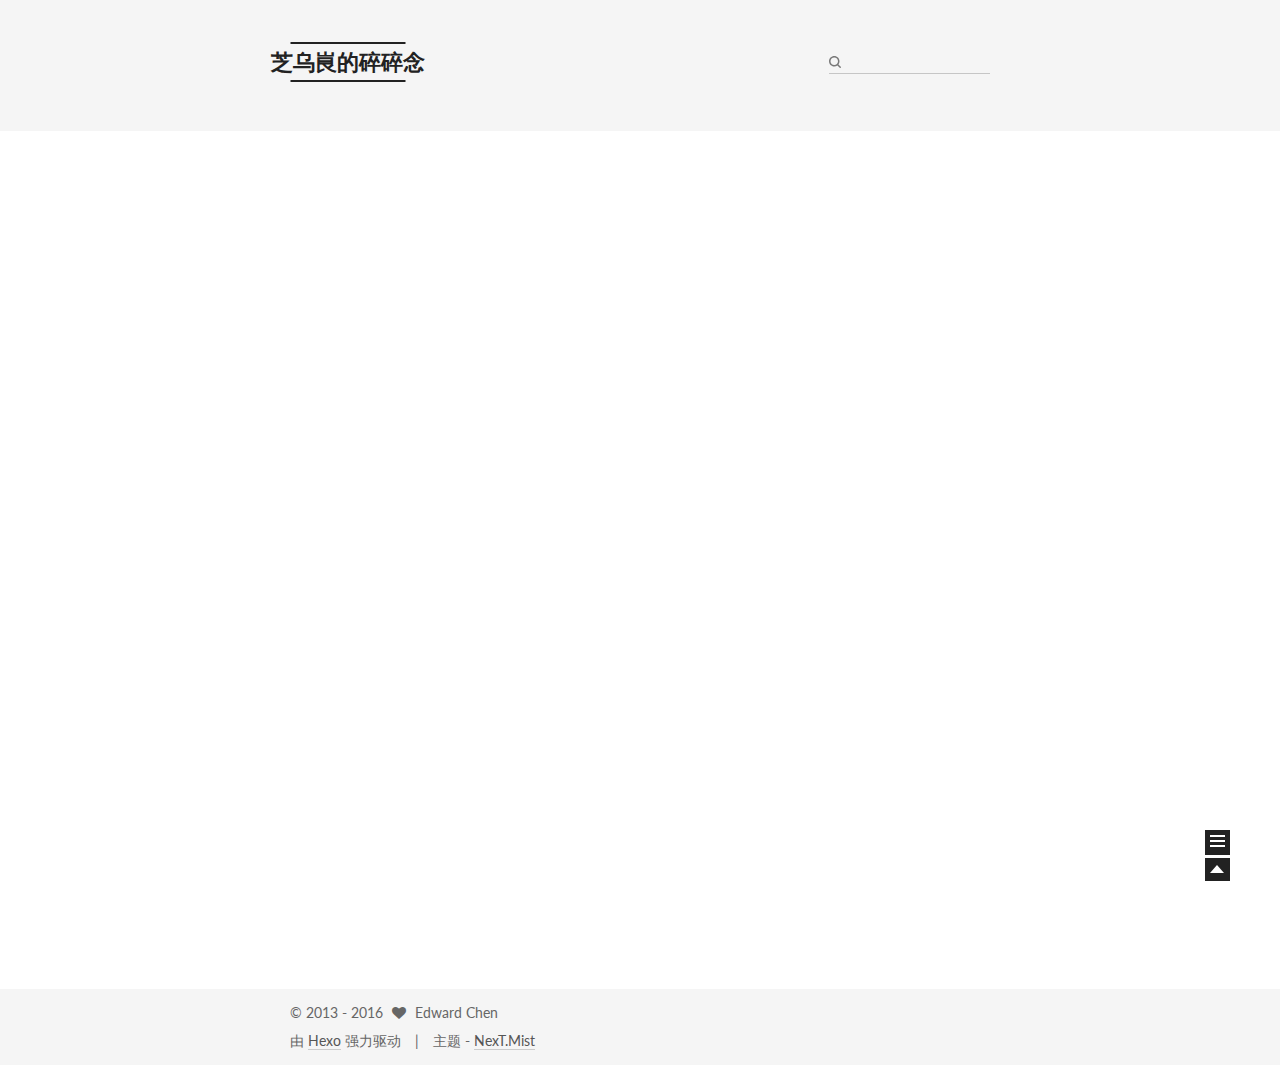
==== commit d829dfda: "Site updated: 2016-03-24 10:20:11" ====
--- a/index.html
+++ b/index.html
@@ -315,207 +315,6 @@
 
 
     
-      
-
-  
-  
-
-  
-  
-  
-
-  <article class="post post-type-normal " itemscope itemtype="http://schema.org/Article">
-
-    
-      <header class="post-header">
-
-        
-        
-          <h1 class="post-title" itemprop="name headline">
-            
-            
-              
-                
-                <a class="post-title-link" href="/2015/12/09/喜马拉雅MP3数据库解析/" itemprop="url">
-                  喜马拉雅MP3数据库解析
-                </a>
-              
-            
-          </h1>
-        
-
-        <div class="post-meta">
-          <span class="post-time">
-            发表于
-            <time itemprop="dateCreated" datetime="2015-12-09T14:49:07+08:00" content="2015-12-09">
-              2015-12-09
-            </time>
-          </span>
-
-          
-
-          
-            
-              <span class="post-comments-count">
-                &nbsp; | &nbsp;
-                <a href="/2015/12/09/喜马拉雅MP3数据库解析/#comments" itemprop="discussionUrl">
-                  <span class="post-comments-count ds-thread-count" data-thread-key="2015/12/09/喜马拉雅MP3数据库解析/" itemprop="commentsCount"></span>
-                </a>
-              </span>
-            
-          
-
-          
-
-        </div>
-      </header>
-    
-
-
-    <div class="post-body">
-
-      
-      
-
-      
-        
-          <span itemprop="articleBody">
-            
-              <p>喜马拉雅iOS客户端，通过iExplorer取出它的数据库文件和所有的mp3文件，运行脚本将无意义文件名改为歌曲名。</p>
-<pre><code><span class="keyword">import</span> sqlite3 <span class="keyword">as</span> lite
-<span class="keyword">import</span> sys
-<span class="keyword">import</span> os
-
-con = <span class="keyword">None</span>
-
-<span class="keyword">try</span>:
-    con = lite.connect(<span class="string">'ting.sqlite'</span>)
-
-    cur = con.cursor()
-    cur.execute(<span class="string">'SELECT title, filePath FROM "download_table"'</span>)
-
-    rows = cur.fetchall()
-
-    <span class="keyword">for</span> row <span class="keyword">in</span> rows:
-        fpath = <span class="string">"./Download/"</span> + row[<span class="number">1</span>]
-        dpath = <span class="string">"./Download/"</span> + row[<span class="number">0</span>] + <span class="string">".mp3"</span>
-        os.rename(fpath, dpath)
-
-<span class="keyword">except</span> lite.Error, e:
-    <span class="keyword">print</span> <span class="string">"Error %s:"</span> % e.args[<span class="number">0</span>]
-    sys.exit(<span class="number">1</span>)
-
-<span class="keyword">finally</span>:
-    <span class="keyword">if</span> con:
-        con.close()
-</code></pre>
-            
-          </span>
-        
-      
-    </div>
-
-    <footer class="post-footer">
-      
-
-      
-
-      
-      
-        <div class="post-eof"></div>
-      
-    </footer>
-  </article>
-
-
-    
-      
-
-  
-  
-
-  
-  
-  
-
-  <article class="post post-type-normal " itemscope itemtype="http://schema.org/Article">
-
-    
-      <header class="post-header">
-
-        
-        
-          <h1 class="post-title" itemprop="name headline">
-            
-            
-              
-                
-                <a class="post-title-link" href="/2015/12/01/got-hook-on-android-m-md/" itemprop="url">
-                  Got table hook on Android 6.0
-                </a>
-              
-            
-          </h1>
-        
-
-        <div class="post-meta">
-          <span class="post-time">
-            发表于
-            <time itemprop="dateCreated" datetime="2015-12-01T14:59:49+08:00" content="2015-12-01">
-              2015-12-01
-            </time>
-          </span>
-
-          
-
-          
-            
-              <span class="post-comments-count">
-                &nbsp; | &nbsp;
-                <a href="/2015/12/01/got-hook-on-android-m-md/#comments" itemprop="discussionUrl">
-                  <span class="post-comments-count ds-thread-count" data-thread-key="2015/12/01/got-hook-on-android-m-md/" itemprop="commentsCount"></span>
-                </a>
-              </span>
-            
-          
-
-          
-
-        </div>
-      </header>
-    
-
-
-    <div class="post-body">
-
-      
-      
-
-      
-        
-          <span itemprop="articleBody">
-            
-              
-            
-          </span>
-        
-      
-    </div>
-
-    <footer class="post-footer">
-      
-
-      
-
-      
-      
-        <div class="post-eof"></div>
-      
-    </footer>
-  </article>
-
-
-    
 
   </section>
 
--- a/css/main.css
+++ b/css/main.css
@@ -961,7 +961,7 @@
   width: 4px;
   height: 4px;
   border-radius: 50%;
-  background: #82d5e0;
+  background: #7878b9;
 }
 .sidebar-nav {
   margin: 0 0 20px;
